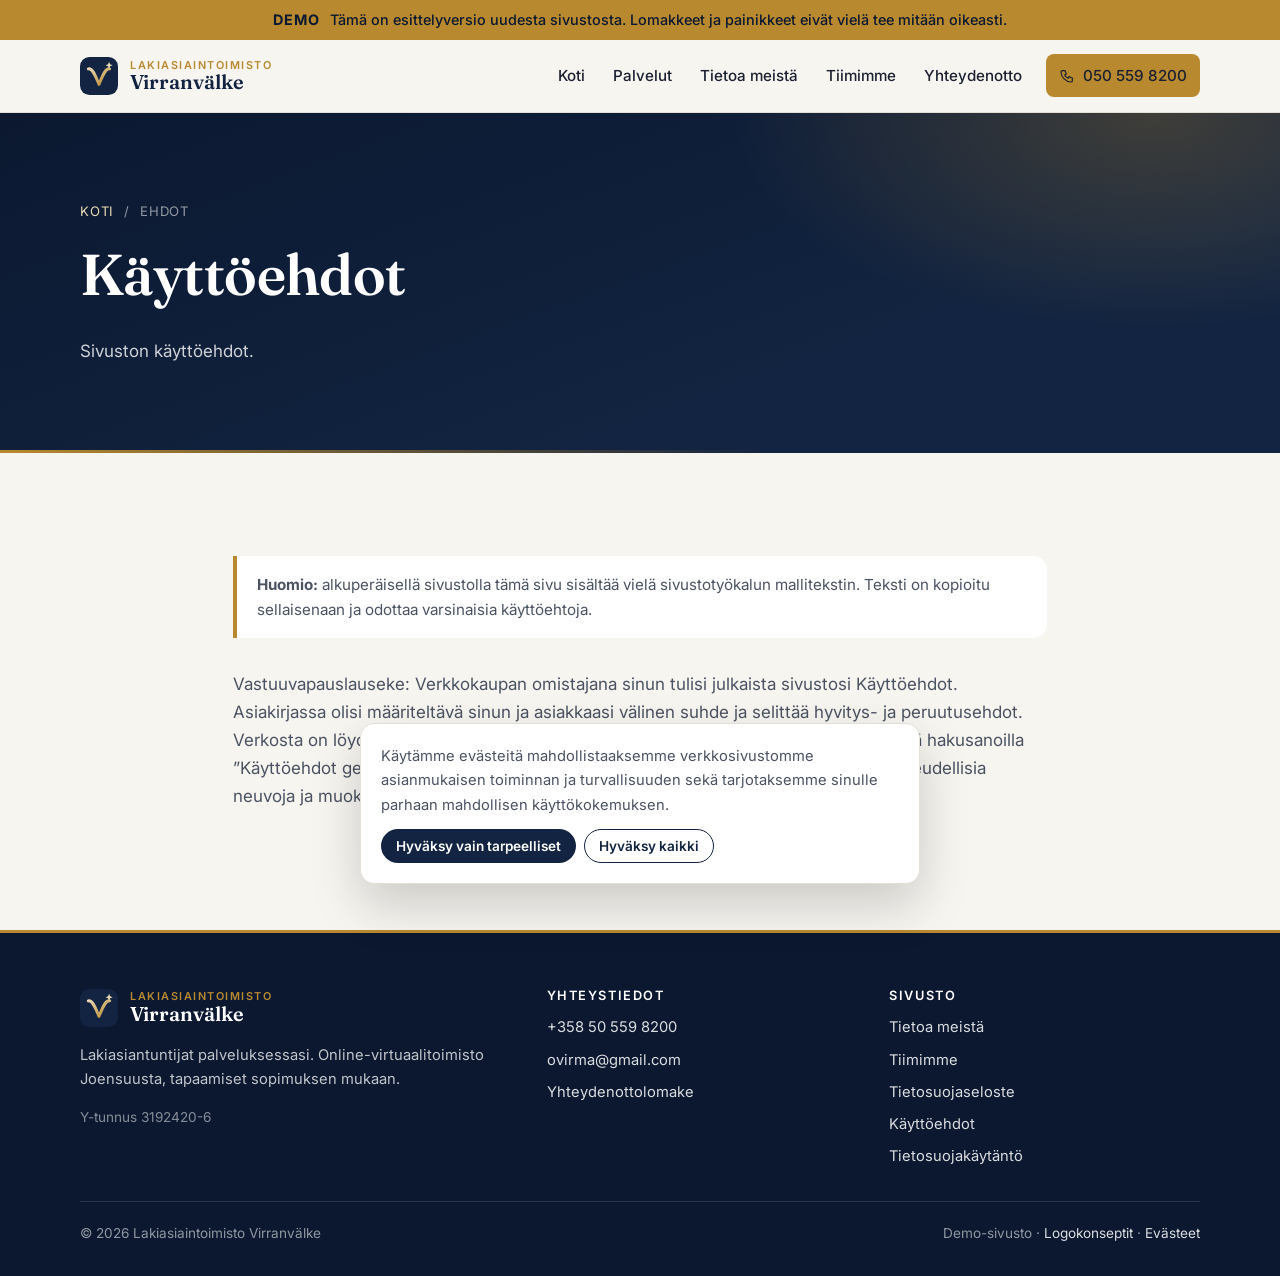
==== kayttoehdot.html @ 1ee0756c "Asettelukorjaukset ja saavutettavuus - SVG-ikoneille kiinteä width/height, jotta ne eivät piirry jät" ====
<!DOCTYPE html>
<html lang="fi">
<head>
<meta charset="utf-8">
<meta name="viewport" content="width=device-width, initial-scale=1">
<title>Käyttöehdot – Lakiasiaintoimisto Virranvälke (demo)</title>
<meta name="description" content="Lakiasiaintoimisto Virranvälkkeen käyttöehdot.">
<meta name="robots" content="noindex">
<meta property="og:title" content="Käyttöehdot – Lakiasiaintoimisto Virranvälke">
<meta property="og:description" content="Lakiasiaintoimisto Virranvälkkeen käyttöehdot.">
<meta property="og:type" content="website">
<meta property="og:locale" content="fi_FI">
<meta name="theme-color" content="#122441">
<link rel="preconnect" href="https://fonts.googleapis.com">
<link rel="preconnect" href="https://fonts.gstatic.com" crossorigin>
<link href="https://fonts.googleapis.com/css2?family=Fraunces:opsz,wght@9..144,500;9..144,600&family=Inter:wght@400;500;600;700&display=swap" rel="stylesheet">
<link rel="stylesheet" href="assets/style.css?v=6">
<link rel="icon" href="data:image/svg+xml,%3Csvg xmlns='http://www.w3.org/2000/svg' viewBox='0 0 64 64'%3E%3Crect width='64' height='64' rx='16' fill='%23122441'/%3E%3Cpath d='M14 20 C 21 18, 26 32, 32 46 C 38 32, 43 18, 50 20' fill='none' stroke='%23d6b86a' stroke-width='6' stroke-linecap='round' stroke-linejoin='round'/%3E%3Cpath d='M49 8 l1.7 4.3 4.3 1.7 -4.3 1.7 -1.7 4.3 -1.7 -4.3 -4.3 -1.7 4.3 -1.7z' fill='%23e9d9b5'/%3E%3C/svg%3E">
</head>
<body>
<a class="skip-link" href="#main">Siirry sisältöön</a>
<div class="demo-banner"><strong>Demo</strong> Tämä on esittelyversio uudesta sivustosta. Lomakkeet ja painikkeet eivät vielä tee mitään oikeasti.</div>
<header class="site-header">
  <div class="container">
    <a class="brand" href="index.html"><svg class="brand-mark" width="38" height="38" viewBox="0 0 64 64" aria-hidden="true"><defs><linearGradient id="vv-h" x1="0" y1="0" x2="1" y2="1"><stop offset="0" stop-color="#e9d9b5"/><stop offset="1" stop-color="#b8892f"/></linearGradient></defs><rect width="64" height="64" rx="16" fill="#122441"/><path d="M14 20 C 21 18, 26 32, 32 46 C 38 32, 43 18, 50 20" fill="none" stroke="url(#vv-h)" stroke-width="5" stroke-linecap="round" stroke-linejoin="round"/><path d="M49 8 l1.7 4.3 4.3 1.7 -4.3 1.7 -1.7 4.3 -1.7 -4.3 -4.3 -1.7 4.3 -1.7z" fill="#e9d9b5"/></svg><span class="brand-text"><small>Lakiasiaintoimisto</small><span>Virranvälke</span></span></a>
    <button class="nav-toggle" aria-label="Valikko" aria-expanded="false" aria-controls="nav">
      <svg width="22" height="22" viewBox="0 0 24 24" fill="none" stroke="currentColor" stroke-width="2" stroke-linecap="round"><path d="M4 7h16M4 12h16M4 17h16"/></svg>
    </button>
    <nav class="nav" id="nav"><a href="index.html">Koti</a><a href="index.html#palvelut">Palvelut</a><a href="tietoa-meista.html">Tietoa meistä</a><a href="tiimimme.html">Tiimimme</a><a href="yhteydenotto.html">Yhteydenotto</a><a class="btn btn-gold btn-sm" href="tel:+358505598200"><svg width="24" height="24" viewBox="0 0 24 24" fill="none" stroke="currentColor" stroke-width="1.8" stroke-linecap="round" stroke-linejoin="round"><path d="M5 4h4l2 5-2.5 1.5a11 11 0 0 0 5 5L15 13l5 2v4a2 2 0 0 1-2 2A16 16 0 0 1 3 6a2 2 0 0 1 2-2"/></svg> 050 559 8200</a></nav>
  </div>
</header>
<main id="main">
<section class="page-hero">
  <div class="container">
    <nav class="crumbs" aria-label="Murupolku"><a href="index.html">Koti</a><span>/</span><span>Ehdot</span></nav>
    <h1>Käyttöehdot</h1>
    <p>Sivuston käyttöehdot.</p>
  </div>
</section>

<section class="section">
  <div class="container legal">
    <div class="disclaimer"><p><strong>Huomio:</strong> alkuperäisellä sivustolla tämä sivu sisältää vielä sivustotyökalun mallitekstin. Teksti on kopioitu sellaisenaan ja odottaa varsinaisia käyttöehtoja.</p></div>
    <p>Vastuuvapauslauseke: Verkkokaupan omistajana sinun tulisi julkaista sivustosi Käyttöehdot. Asiakirjassa olisi määriteltävä sinun ja asiakkaasi välinen suhde ja selittää hyvitys- ja peruutusehdot. Verkosta on löydettävissä valmiita esimerkkejä ja malleja Käyttöehtoja varten, voit etsiä hakusanoilla ”Käyttöehdot generaattori”. Joka tapauksessa, suosittelemme vahvasti pyytämään oikeudellisia neuvoja ja muokkaamaan mallia yrityksesi tarpeisiin.</p>
  </div>
</section>
</main>
<footer class="site-footer">
  <div class="container">
    <div class="footer-grid">
      <div>
        <a class="brand brand-footer" href="index.html"><svg class="brand-mark" width="38" height="38" viewBox="0 0 64 64" aria-hidden="true"><defs><linearGradient id="vv-f" x1="0" y1="0" x2="1" y2="1"><stop offset="0" stop-color="#e9d9b5"/><stop offset="1" stop-color="#b8892f"/></linearGradient></defs><rect width="64" height="64" rx="16" fill="#122441"/><path d="M14 20 C 21 18, 26 32, 32 46 C 38 32, 43 18, 50 20" fill="none" stroke="url(#vv-f)" stroke-width="5" stroke-linecap="round" stroke-linejoin="round"/><path d="M49 8 l1.7 4.3 4.3 1.7 -4.3 1.7 -1.7 4.3 -1.7 -4.3 -4.3 -1.7 4.3 -1.7z" fill="#e9d9b5"/></svg><span class="brand-text"><small>Lakiasiaintoimisto</small><span>Virranvälke</span></span></a>
        <p>Lakiasiantuntijat palveluksessasi. Online-virtuaalitoimisto Joensuusta, tapaamiset sopimuksen mukaan.</p>
        <p class="footer-meta">Y-tunnus 3192420-6</p>
      </div>
      <div>
        <h4>Yhteystiedot</h4>
        <ul>
          <li><a href="tel:+358505598200">+358 50 559 8200</a></li>
          <li><a href="mailto:ovirma@gmail.com">ovirma@gmail.com</a></li>
          <li><a href="yhteydenotto.html">Yhteydenottolomake</a></li>
        </ul>
      </div>
      <div>
        <h4>Sivusto</h4>
        <ul>
          <li><a href="tietoa-meista.html">Tietoa meistä</a></li>
          <li><a href="tiimimme.html">Tiimimme</a></li>
          <li><a href="tietosuojaseloste.html">Tietosuojaseloste</a></li>
          <li><a href="kayttoehdot.html">Käyttöehdot</a></li>
          <li><a href="tietosuojakaytanto.html">Tietosuojakäytäntö</a></li>
        </ul>
      </div>
    </div>
    <div class="footer-bottom">
      <span>© 2026 Lakiasiaintoimisto Virranvälke</span>
      <span>Demo-sivusto · <a href="logo.html">Logokonseptit</a> · <a href="#" data-cookie-open>Evästeet</a></span>
    </div>
  </div>
</footer>

<div class="cookie" id="cookie" role="dialog" aria-label="Evästeet">
  <p>Käytämme evästeitä mahdollistaaksemme verkkosivustomme asianmukaisen toiminnan ja turvallisuuden sekä tarjotaksemme sinulle parhaan mahdollisen käyttökokemuksen.</p>
  <div class="cookie-actions">
    <button class="btn btn-primary btn-sm" data-cookie="necessary">Hyväksy vain tarpeelliset</button>
    <button class="btn btn-outline btn-sm" data-cookie="all">Hyväksy kaikki</button>
  </div>
</div>
<div class="toast" id="toast" role="status" aria-live="polite"></div>
<script src="assets/main.js?v=4"></script>
</body>
</html>
---- assets/style.css ----
/* Lakiasiaintoimisto Virranvälke – demo-sivusto */
:root {
  --navy: #122441;
  --navy-deep: #0b1830;
  --navy-soft: #1d3557;
  --gold: #b8892f;
  --gold-soft: #e9d9b5;
  --paper: #f7f5f0;
  --white: #ffffff;
  --ink: #1b2130;
  --ink-soft: #4b5362;
  --ink-mute: #7a8190;
  --line: #e3dfd6;
  --ok: #2f7d4f;
  --radius: 14px;
  --shadow: 0 10px 30px rgba(18, 36, 65, 0.08);
  --font-serif: "Fraunces", Georgia, "Times New Roman", serif;
  --font-sans: "Inter", system-ui, -apple-system, "Segoe UI", Roboto, sans-serif;
  --max: 1120px;
}

* { box-sizing: border-box; }
html { scroll-behavior: smooth; -webkit-text-size-adjust: 100%; }
body {
  margin: 0;
  font-family: var(--font-sans);
  font-size: 17px;
  line-height: 1.65;
  color: var(--ink);
  background: var(--paper);
}
img { max-width: 100%; display: block; }
a { color: var(--navy-soft); text-decoration-thickness: 1px; text-underline-offset: 3px; }
a:hover { color: var(--gold); }
h1, h2, h3, h4 { font-family: var(--font-serif); font-weight: 600; line-height: 1.15; margin: 0 0 .5em; color: var(--navy); letter-spacing: -0.01em; }
h1 { font-size: clamp(2.3rem, 5vw, 3.6rem); }
h2 { font-size: clamp(1.8rem, 3.4vw, 2.5rem); }
h3 { font-size: 1.35rem; }
p { margin: 0 0 1em; }
.container { width: min(var(--max), 100% - 32px); margin-inline: auto; }
.eyebrow { font-size: .8rem; font-weight: 600; letter-spacing: .14em; text-transform: uppercase; color: var(--gold); margin-bottom: .75rem; }
.lead { font-size: 1.15rem; color: var(--ink-soft); max-width: 60ch; }
.muted { color: var(--ink-mute); }
.section { padding: clamp(56px, 8vw, 104px) 0; }
.section-head { max-width: 62ch; margin-bottom: 2.5rem; }
.section-head p { color: var(--ink-soft); }

/* Saavutettavuus */
.skip-link { position: absolute; left: 16px; top: -60px; z-index: 100; background: var(--navy); color: var(--white); padding: 10px 16px; border-radius: 8px; font-weight: 600; text-decoration: none; transition: top .15s; }
.skip-link:focus { top: 12px; }
:focus-visible { outline: 3px solid var(--gold); outline-offset: 3px; }
.btn:focus-visible { outline-offset: 2px; }
svg { flex: none; }

/* Demo banner */
.demo-banner {
  background: var(--gold);
  color: var(--navy-deep);
  font-size: .9rem;
  font-weight: 500;
  text-align: center;
  padding: 8px 16px;
}
.demo-banner strong { font-weight: 700; letter-spacing: .06em; text-transform: uppercase; margin-right: 6px; }

/* Header */
.site-header {
  position: sticky; top: 0; z-index: 50;
  background: rgba(247, 245, 240, 0.9);
  backdrop-filter: blur(10px);
  border-bottom: 1px solid var(--line);
  transition: box-shadow .2s;
}
.site-header.scrolled { box-shadow: 0 6px 24px rgba(18, 36, 65, 0.08); }
.nav .btn svg { width: 16px; height: 16px; }
.site-header .container { position: relative; display: flex; align-items: center; justify-content: space-between; height: 72px; gap: 24px; }
.brand { display: flex; align-items: center; gap: 12px; text-decoration: none; color: var(--navy); }
.brand-mark { width: 38px; height: 38px; flex: none; }
.brand-text { display: flex; flex-direction: column; line-height: 1.05; }
.brand-text small { font-size: .68rem; letter-spacing: .14em; text-transform: uppercase; color: var(--gold); font-weight: 600; }
.brand-text span { font-family: var(--font-serif); font-size: 1.25rem; font-weight: 600; }
.nav { display: flex; align-items: center; gap: 4px; }
.nav a { padding: 8px 12px; border-radius: 8px; font-size: .95rem; font-weight: 500; color: var(--ink); text-decoration: none; white-space: nowrap; }
.nav a:hover { background: rgba(18, 36, 65, 0.06); color: var(--navy); }
.nav a[aria-current="page"] { color: var(--navy); background: rgba(18, 36, 65, 0.08); }
.nav .btn { margin-left: 8px; }
.nav-toggle { display: none; background: none; border: 1px solid var(--line); border-radius: 8px; padding: 8px; cursor: pointer; color: var(--navy); }

/* Buttons */
.btn {
  display: inline-flex; align-items: center; justify-content: center; gap: 8px;
  padding: 12px 20px; border-radius: 999px; font-weight: 600; font-size: .95rem;
  text-decoration: none; cursor: pointer; border: 1px solid transparent; transition: transform .15s, background .15s, color .15s;
  font-family: inherit; white-space: nowrap;
}
.btn:hover { transform: translateY(-1px); }
.btn-primary { background: var(--navy); color: var(--white); }
.btn-primary:hover { background: var(--navy-soft); color: var(--white); }
.btn-gold { background: var(--gold); color: var(--navy-deep); }
.btn-gold:hover { background: #c99a3a; color: var(--navy-deep); }
.btn-outline { background: transparent; border-color: var(--navy); color: var(--navy); }
.btn-outline:hover { background: var(--navy); color: var(--white); }
.btn-light { background: var(--white); color: var(--navy); }
.btn-light:hover { background: var(--gold-soft); color: var(--navy); }
.btn-outline-light { background: transparent; border-color: rgba(255,255,255,.5); color: var(--white); }
.btn-outline-light:hover { background: rgba(255,255,255,.12); color: var(--white); }
.btn-sm { padding: 8px 14px; font-size: .85rem; }

/* Hero */
.hero {
  position: relative; overflow: hidden; color: var(--white);
  background:
    radial-gradient(900px 500px at 85% -10%, rgba(184, 137, 47, 0.35), transparent 60%),
    radial-gradient(700px 400px at -10% 110%, rgba(29, 53, 87, 0.9), transparent 60%),
    linear-gradient(160deg, var(--navy-deep), var(--navy) 60%, var(--navy-soft));
}
.hero::after {
  content: ""; position: absolute; inset: 0; pointer-events: none;
  background-image: linear-gradient(rgba(255,255,255,.04) 1px, transparent 1px), linear-gradient(90deg, rgba(255,255,255,.04) 1px, transparent 1px);
  background-size: 48px 48px;
  mask-image: linear-gradient(to bottom, rgba(0,0,0,.6), transparent);
}
.hero::before {
  content: ""; position: absolute; right: -4%; top: -10%; width: 520px; height: 520px; pointer-events: none; opacity: .08;
  background: url("data:image/svg+xml,%3Csvg xmlns='http://www.w3.org/2000/svg' viewBox='0 0 64 64'%3E%3Cpath d='M14 20 C 21 18, 26 32, 32 46 C 38 32, 43 18, 50 20' fill='none' stroke='%23e9d9b5' stroke-width='3.5' stroke-linecap='round' stroke-linejoin='round'/%3E%3Cpath d='M49 8 l1.7 4.3 4.3 1.7 -4.3 1.7 -1.7 4.3 -1.7 -4.3 -4.3 -1.7 4.3 -1.7z' fill='%23e9d9b5'/%3E%3C/svg%3E") no-repeat center / contain;
}
.hero::before { transform: translate(calc(var(--mx, 0) * -14px), calc(var(--my, 0) * -14px)); transition: transform .4s ease-out; }
.hero-bg { position: absolute; inset: 0; overflow: hidden; pointer-events: none; }
.hero-bg .waves { position: absolute; left: 0; bottom: -2px; width: 100%; height: 38%; opacity: .38; mask-image: linear-gradient(to top, rgba(0,0,0,1) 30%, transparent); }
.wave { fill: none; stroke: #e9d9b5; stroke-width: 1.4; vector-effect: non-scaling-stroke; animation: waveShift 16s linear infinite; }
.wave:nth-child(2) { stroke-width: 1.1; opacity: .7; animation-duration: 22s; animation-direction: reverse; }
.wave:nth-child(3) { stroke-width: .9; opacity: .5; animation-duration: 28s; }
@keyframes waveShift { from { transform: translateX(0); } to { transform: translateX(-200px); } }
.spark {
  position: absolute; left: var(--x); top: var(--y); width: 12px; height: 12px; opacity: 0;
  background: var(--gold-soft);
  clip-path: polygon(50% 0, 60% 40%, 100% 50%, 60% 60%, 50% 100%, 40% 60%, 0 50%, 40% 40%);
  animation: twinkle var(--d) ease-in-out var(--dl) infinite;
  filter: drop-shadow(0 0 6px rgba(233, 217, 181, .9));
}
@keyframes twinkle {
  0%, 100% { opacity: 0; transform: scale(calc(var(--s) * .3)) rotate(0deg); }
  50% { opacity: .95; transform: scale(var(--s)) rotate(45deg); }
}
.hero .container { position: relative; z-index: 1; padding: clamp(64px, 9vw, 120px) 0 clamp(56px, 8vw, 96px); }
.hero-copy > * { animation: riseIn .9s cubic-bezier(.2, .7, .2, 1) both; }
.hero-copy > :nth-child(1) { animation-delay: .05s; }
.hero-copy > :nth-child(2) { animation-delay: .15s; }
.hero-copy > :nth-child(3) { animation-delay: .3s; }
.hero-copy > :nth-child(4) { animation-delay: .45s; }
.hero-copy > :nth-child(5) { animation-delay: .6s; }
.hero-card { animation: riseIn 1s .5s cubic-bezier(.2, .7, .2, 1) both; }
.hero-card.settled { animation: none; transform: translate(calc(var(--mx, 0) * 10px), calc(var(--my, 0) * 10px)); transition: transform .4s ease-out; }
@keyframes riseIn { from { opacity: 0; transform: translateY(26px); } to { opacity: 1; transform: none; } }
.hero h1 em {
  background: linear-gradient(100deg, #e9d9b5 0%, #fff6dc 25%, #b8892f 50%, #e9d9b5 75%, #fff6dc 100%);
  background-size: 300% 100%; -webkit-background-clip: text; background-clip: text; color: transparent;
  animation: shimmer 7s linear infinite;
}
@keyframes shimmer { from { background-position: 0% 50%; } to { background-position: 300% 50%; } }
.hero-grid { display: grid; grid-template-columns: 1.25fr .85fr; gap: 56px; align-items: center; }
.hero .eyebrow { color: var(--gold-soft); }
.hero h1 { color: var(--white); max-width: 14ch; font-size: clamp(2.5rem, 5.2vw, 4rem); }
.hero h1 em { font-style: italic; font-weight: 500; padding-right: .06em; }
.hero .lead { color: rgba(255,255,255,.82); margin-bottom: 2rem; }
.hero-actions { display: flex; flex-wrap: wrap; gap: 12px; }
.hero-facts { display: grid; grid-template-columns: repeat(3, 1fr); gap: 16px; margin-top: 48px; padding-top: 28px; border-top: 1px solid rgba(255,255,255,.15); }
.fact strong { display: block; font-family: var(--font-serif); font-size: 1.7rem; color: var(--gold-soft); line-height: 1.1; margin-bottom: 4px; }
.fact span { font-size: .88rem; color: rgba(255,255,255,.72); }
.hero-card {
  background: rgba(255,255,255,.06); border: 1px solid rgba(255,255,255,.16); border-radius: 20px; padding: 32px;
  backdrop-filter: blur(8px); box-shadow: 0 30px 60px rgba(0,0,0,.25); display: flex; flex-direction: column; gap: 20px;
}
.hero-card-head .eyebrow { margin-bottom: .4rem; }
.hero-card h3 { color: var(--white); margin: 0; font-size: 1.5rem; }
.hero-card-list { list-style: none; margin: 0; padding: 0; display: flex; flex-direction: column; gap: 16px; }
.hero-card-list li { display: flex; gap: 14px; align-items: flex-start; }
.hero-card-list svg { flex: none; width: 22px; height: 22px; color: var(--gold-soft); margin-top: 2px; }
.hero-card-list strong { display: block; color: var(--white); font-weight: 600; }
.hero-card-list strong a { color: var(--white); text-decoration: none; }
.hero-card-list strong a:hover { color: var(--gold-soft); }
.hero-card-list span { font-size: .85rem; color: rgba(255,255,255,.65); }
.hero-card .btn { align-self: stretch; background: var(--gold); color: var(--navy-deep); }
.hero-card .btn:hover { background: #c99a3a; }

/* Trust strip */
.trust { background: var(--white); border-bottom: 1px solid var(--line); }
.trust-grid { display: grid; grid-template-columns: repeat(4, 1fr); gap: 24px; padding: 28px 0; }
.trust-item { display: flex; gap: 14px; align-items: flex-start; }
.trust-icon { flex: none; width: 40px; height: 40px; border-radius: 10px; background: var(--gold-soft); color: var(--navy); display: grid; place-items: center; }
.trust-icon svg { width: 20px; height: 20px; }
.trust-item strong { display: block; color: var(--navy); font-size: .95rem; line-height: 1.3; margin-bottom: 2px; }
.trust-item span { font-size: .82rem; color: var(--ink-mute); line-height: 1.4; display: block; }

/* Page hero (subpages) */
.page-hero {
  position: relative; overflow: hidden; color: var(--white);
  background:
    radial-gradient(700px 360px at 90% 0%, rgba(184, 137, 47, 0.28), transparent 60%),
    linear-gradient(160deg, var(--navy-deep), var(--navy) 70%);
}
.page-hero::after {
  content: ""; position: absolute; left: 0; right: 0; bottom: 0; height: 3px;
  background: linear-gradient(90deg, var(--gold), transparent 60%);
}
.page-hero .container { padding: clamp(48px, 7vw, 88px) 0; }
.page-hero h1 { color: var(--white); }
.page-hero p { color: rgba(255,255,255,.8); max-width: 60ch; margin: 0; }
.crumbs { display: flex; gap: 10px; font-size: .82rem; letter-spacing: .06em; text-transform: uppercase; color: rgba(255,255,255,.55); margin-bottom: 1.25rem; }
.crumbs a { color: var(--gold-soft); text-decoration: none; }
.crumbs a:hover { color: var(--white); }

/* Cards */
.grid { display: grid; gap: 24px; }
.grid-2 { grid-template-columns: repeat(2, 1fr); }
.grid-3 { grid-template-columns: repeat(3, 1fr); }
.card {
  position: relative; overflow: hidden;
  background: var(--white); border: 1px solid var(--line); border-radius: var(--radius);
  padding: 28px; box-shadow: var(--shadow); display: flex; flex-direction: column; gap: 12px;
  transition: transform .25s ease, box-shadow .25s ease, border-color .25s ease;
}
.card::before { content: ""; position: absolute; left: 0; right: 0; top: 0; height: 3px; background: var(--gold); transform: scaleX(0); transform-origin: left; transition: transform .3s ease; }
.card:hover { transform: translateY(-4px); box-shadow: 0 22px 44px rgba(18, 36, 65, 0.14); border-color: #d9d2c2; }
.card:hover::before { transform: scaleX(1); }
.card::after {
  content: ""; position: absolute; top: -20%; left: -80%; width: 45%; height: 140%; pointer-events: none;
  background: linear-gradient(110deg, transparent 0%, rgba(184, 137, 47, .14) 50%, transparent 100%);
  transform: skewX(-18deg); transition: left .7s ease;
}
.card:hover::after { left: 140%; }
.brand-mark path:last-child { transform-origin: 51px 16px; transition: transform .3s; }
.brand:hover .brand-mark path:last-child { transform: scale(1.5) rotate(45deg); }
.card-top { display: flex; align-items: center; justify-content: space-between; }
.card-num { font-family: var(--font-serif); font-size: 1.1rem; color: var(--line); font-weight: 600; letter-spacing: .04em; }
.card:hover .card-num { color: var(--gold); }
.card .icon { width: 48px; height: 48px; border-radius: 12px; background: var(--gold-soft); color: var(--navy); display: grid; place-items: center; }
.card .icon svg { width: 24px; height: 24px; }
.card h3 { margin: 4px 0 0; }
.card .tagline { color: var(--gold); font-weight: 600; font-size: .95rem; margin: 0; }
.card p { margin: 0; color: var(--ink-soft); }
.card ul { margin: 0; padding-left: 1.1em; color: var(--ink-soft); }
.card li { margin-bottom: 4px; }
.tags { display: flex; flex-wrap: wrap; gap: 6px; margin-top: auto; padding-top: 8px; }
.tag { font-size: .78rem; font-weight: 500; padding: 4px 10px; border-radius: 999px; background: var(--paper); border: 1px solid var(--line); color: var(--ink-soft); }

/* Courses */
.courses { background: var(--white); border-top: 1px solid var(--line); border-bottom: 1px solid var(--line); }
.course { background: var(--paper); border-color: var(--line); box-shadow: none; }
.course .price { display: flex; flex-direction: column; gap: 2px; margin-top: auto; padding-top: 8px; }
.course .price strong { font-family: var(--font-serif); font-size: 2rem; color: var(--navy); white-space: nowrap; line-height: 1.1; }
.course .price span { font-size: .85rem; color: var(--ink-mute); }
.course .badge { align-self: flex-start; font-size: .72rem; font-weight: 700; letter-spacing: .08em; text-transform: uppercase; background: var(--gold); color: var(--navy-deep); padding: 4px 10px; border-radius: 999px; }
.course .btn { align-self: flex-start; }
.note { font-size: .9rem; color: var(--ink-mute); margin-top: 1.5rem; }

/* CTA strip */
.cta { background: var(--navy); color: var(--white); }
.cta .container { display: flex; flex-wrap: wrap; align-items: center; justify-content: space-between; gap: 24px; padding: 56px 0; }
.cta h2 { color: var(--white); margin: 0 0 .25em; }
.cta p { color: rgba(255,255,255,.78); margin: 0; }

/* Prose / two column */
.split { display: grid; grid-template-columns: 1.1fr .9fr; gap: 48px; align-items: start; }
.prose { max-width: 68ch; }
.prose p { color: var(--ink-soft); }
.prose p strong { color: var(--ink); }
.aside { background: var(--white); border: 1px solid var(--line); border-radius: var(--radius); padding: 28px; box-shadow: var(--shadow); }
.aside h3 { margin-top: 0; }
.aside dl { margin: 0; display: grid; grid-template-columns: auto 1fr; gap: 8px 16px; font-size: .95rem; }
.aside dt { color: var(--ink-mute); }
.aside dd { margin: 0; }
.aside-dark { background: var(--navy); border-color: var(--navy); color: var(--white); box-shadow: 0 24px 50px rgba(18, 36, 65, 0.25); }
.aside-dark h3 { color: var(--white); }
.aside-dark .eyebrow { color: var(--gold-soft); }
.aside-dark .muted { color: rgba(255,255,255,.75); }
.aside-dark .muted strong { color: var(--white); }
.process { background: var(--white); border-top: 1px solid var(--line); }

/* Steps */
.steps { list-style: none; padding: 0; margin: 0 0 1.75rem; display: flex; flex-direction: column; gap: 20px; }
.steps li { display: flex; gap: 16px; align-items: flex-start; }
.steps strong { display: block; color: var(--navy); font-size: 1.05rem; margin-bottom: 2px; }
.steps p { margin: 0; color: var(--ink-soft); }
.step-num { flex: none; width: 36px; height: 36px; border-radius: 50%; background: var(--navy); color: var(--gold-soft); font-family: var(--font-serif); font-weight: 600; display: grid; place-items: center; }

/* Pricing */
.pricing { display: grid; grid-template-columns: repeat(3, 1fr); gap: 20px; }
.price-card { background: var(--white); border: 1px solid var(--line); border-top: 3px solid var(--gold); border-radius: var(--radius); padding: 24px; box-shadow: var(--shadow); }
.price-card h3 { font-size: 1.15rem; margin-bottom: 4px; }
.price-card .big { font-family: var(--font-serif); font-size: 2.2rem; color: var(--navy); line-height: 1.1; }
.price-card .big small { font-size: 1rem; font-family: var(--font-sans); color: var(--ink-mute); font-weight: 500; }
.price-card .vat { font-size: .9rem; color: var(--ink-soft); margin-top: 6px; }
.price-card p { margin: 10px 0 0; font-size: .95rem; color: var(--ink-soft); }
.pricing-extra { margin-top: 20px; display: grid; grid-template-columns: 1fr 1fr; gap: 20px; }
.callout { background: var(--gold-soft); border-radius: var(--radius); padding: 20px 24px; color: var(--navy-deep); }
.callout strong { display: block; margin-bottom: 4px; }
.callout p { margin: 0; }

/* Team */
.team { grid-template-columns: repeat(3, 1fr); }
.avatar { width: 76px; height: 76px; border-radius: 50%; display: grid; place-items: center; font-family: var(--font-serif); font-size: 1.6rem; font-weight: 600; background: var(--navy); color: var(--gold-soft); }
.avatar.open { background: var(--gold-soft); color: var(--navy); border: 2px dashed var(--gold); }
.person .role { color: var(--gold); font-weight: 600; font-size: .9rem; margin: 0; }
.person .open-badge { align-self: flex-start; font-size: .75rem; font-weight: 700; letter-spacing: .08em; text-transform: uppercase; color: var(--ok); background: #e7f3ec; padding: 4px 10px; border-radius: 999px; }
.featured { display: grid; grid-template-columns: 320px 1fr; gap: 40px; padding: 40px; }
.featured-side { display: flex; flex-direction: column; gap: 10px; }
.featured-side h3 { font-size: 1.6rem; margin: 8px 0 0; }
.featured-side .tags { margin-top: 8px; }
.featured-body p { color: var(--ink-soft); margin-bottom: 1em; }
.featured-body .hero-actions { margin-top: 8px; }
.avatar-lg { width: 112px; height: 112px; font-size: 2.3rem; box-shadow: 0 0 0 6px var(--gold-soft); }

/* Contact */
.contact-grid { display: grid; grid-template-columns: 1fr 1.15fr; gap: 40px; align-items: start; }
.info-list { display: flex; flex-direction: column; gap: 20px; }
.info { display: flex; gap: 14px; }
.info .icon { flex: none; width: 40px; height: 40px; border-radius: 10px; background: var(--gold-soft); color: var(--navy); display: grid; place-items: center; }
.info .icon svg { width: 20px; height: 20px; }
.info strong { display: block; color: var(--navy); margin-bottom: 2px; }
.info p { margin: 0; color: var(--ink-soft); font-size: .95rem; }
.form { background: var(--white); border: 1px solid var(--line); border-radius: var(--radius); padding: 32px; box-shadow: var(--shadow); }
.form h3 { margin-top: 0; }
.form .hint { color: var(--ink-mute); font-size: .9rem; margin-bottom: 20px; }
.field { display: flex; flex-direction: column; gap: 6px; margin-bottom: 16px; }
.field label { font-size: .9rem; font-weight: 600; color: var(--navy); }
.field input, .field select, .field textarea {
  font: inherit; font-size: 1rem; padding: 12px 14px; border: 1px solid var(--line); border-radius: 10px; background: var(--paper); color: var(--ink);
}
.field input:focus, .field select:focus, .field textarea:focus { outline: 2px solid var(--gold); outline-offset: 1px; border-color: var(--gold); }
.field textarea { min-height: 130px; resize: vertical; }
.fields-2 { display: grid; grid-template-columns: 1fr 1fr; gap: 0 16px; }
.form-demo { margin-top: 12px; font-size: .85rem; color: var(--ink-mute); }

/* Legal */
.legal { max-width: 74ch; }
.legal h2 { font-size: 1.35rem; margin-top: 2.2rem; }
.legal p, .legal li { color: var(--ink-soft); }
.legal address { font-style: normal; color: var(--ink-soft); line-height: 1.8; }
.disclaimer { border-left: 4px solid var(--gold); background: var(--white); padding: 16px 20px; border-radius: 0 var(--radius) var(--radius) 0; margin-bottom: 2rem; }
.disclaimer p { margin: 0; font-size: .95rem; }

/* Footer */
.site-footer { background: var(--navy-deep); color: rgba(255,255,255,.75); font-size: .92rem; border-top: 3px solid var(--gold); }
.site-footer .container { padding: 56px 0 32px; }
.brand-footer { margin-bottom: 16px; color: var(--white); }
.brand-footer .brand-text span { color: var(--white); }
.footer-meta { color: rgba(255,255,255,.5); font-size: .85rem; }
.footer-grid { display: grid; grid-template-columns: 1.4fr 1fr 1fr; gap: 32px; }
.site-footer h4 { color: var(--white); font-family: var(--font-sans); font-size: .8rem; letter-spacing: .12em; text-transform: uppercase; margin-bottom: 12px; }
.site-footer a { color: rgba(255,255,255,.85); text-decoration: none; }
.site-footer a:hover { color: var(--gold-soft); }
.site-footer ul { list-style: none; padding: 0; margin: 0; display: flex; flex-direction: column; gap: 8px; }
.footer-bottom { margin-top: 32px; padding-top: 20px; border-top: 1px solid rgba(255,255,255,.12); display: flex; flex-wrap: wrap; justify-content: space-between; gap: 12px; font-size: .85rem; color: rgba(255,255,255,.55); }

/* Cookie banner + toast */
.cookie {
  position: fixed; left: 16px; right: 16px; bottom: 16px; z-index: 60;
  max-width: 560px; margin-inline: auto;
  background: var(--white); border: 1px solid var(--line); border-radius: var(--radius); box-shadow: 0 20px 50px rgba(0,0,0,.18);
  padding: 20px; display: none; gap: 12px; flex-direction: column;
}
.cookie.show { display: flex; }
.cookie p { margin: 0; font-size: .92rem; color: var(--ink-soft); }
.cookie-actions { display: flex; flex-wrap: wrap; gap: 8px; }
.toast {
  position: fixed; left: 50%; bottom: 24px; transform: translateX(-50%) translateY(20px);
  background: var(--navy); color: var(--white); padding: 12px 18px; border-radius: 10px; font-size: .95rem;
  box-shadow: 0 10px 30px rgba(0,0,0,.25); opacity: 0; pointer-events: none; transition: opacity .2s, transform .2s; z-index: 70; max-width: calc(100% - 32px);
}
.toast.show { opacity: 1; transform: translateX(-50%) translateY(0); }

/* Reveal on scroll */
.reveal { opacity: 0; transform: translateY(18px); transition: opacity .6s ease, transform .6s ease; }
.reveal.in { opacity: 1; transform: none; }
.no-js .reveal { opacity: 1; transform: none; }
@media (prefers-reduced-motion: reduce) {
  .reveal { opacity: 1; transform: none; transition: none; }
  .card, .btn { transition: none; }
  .wave, .spark, .hero-copy > *, .hero-card, .hero h1 em { animation: none; }
  .spark { opacity: .6; }
  .hero h1 em { color: var(--gold-soft); background: none; -webkit-background-clip: initial; background-clip: initial; }
  .hero::before, .hero-card.settled { transform: none; transition: none; }
  .card::after { display: none; }
  html { scroll-behavior: auto; }
}

/* Responsive */
@media (max-width: 1000px) {
  .hero-grid { grid-template-columns: 1fr; gap: 40px; }
  .hero-card { max-width: 520px; }
  .trust-grid { grid-template-columns: 1fr 1fr; }
}
@media (max-width: 900px) {
  .grid-2, .grid-3, .team, .pricing { grid-template-columns: 1fr 1fr; }
  /* Kolmen kortin ryhmässä viimeinen kortti levenee koko riville, ettei se jää orvoksi */
  .grid-3 > :last-child:nth-child(odd), .pricing > :last-child:nth-child(odd) { grid-column: 1 / -1; }
  .split, .contact-grid, .footer-grid, .featured { grid-template-columns: 1fr; }
  .featured { padding: 28px; }
}
@media (max-width: 860px) {
  .nav-toggle { display: inline-flex; }
  .nav {
    display: none; position: absolute; top: 72px; left: 0; right: 0;
    flex-direction: column; align-items: stretch; background: var(--paper); border-bottom: 1px solid var(--line); padding: 12px 16px 16px;
    box-shadow: 0 16px 30px rgba(18, 36, 65, 0.12);
  }
  .nav.open { display: flex; }
  .nav a { padding: 12px; }
  .nav .btn { margin: 8px 0 0; }
}
@media (max-width: 680px) {
  body { font-size: 16px; }
  .grid-2, .grid-3, .team, .pricing, .pricing-extra, .fields-2, .trust-grid { grid-template-columns: 1fr; }
  .hero-facts { grid-template-columns: 1fr; gap: 20px; }
  .hero-card { padding: 24px; }
  .hero::before { display: none; }
  .form { padding: 24px 20px; }
}
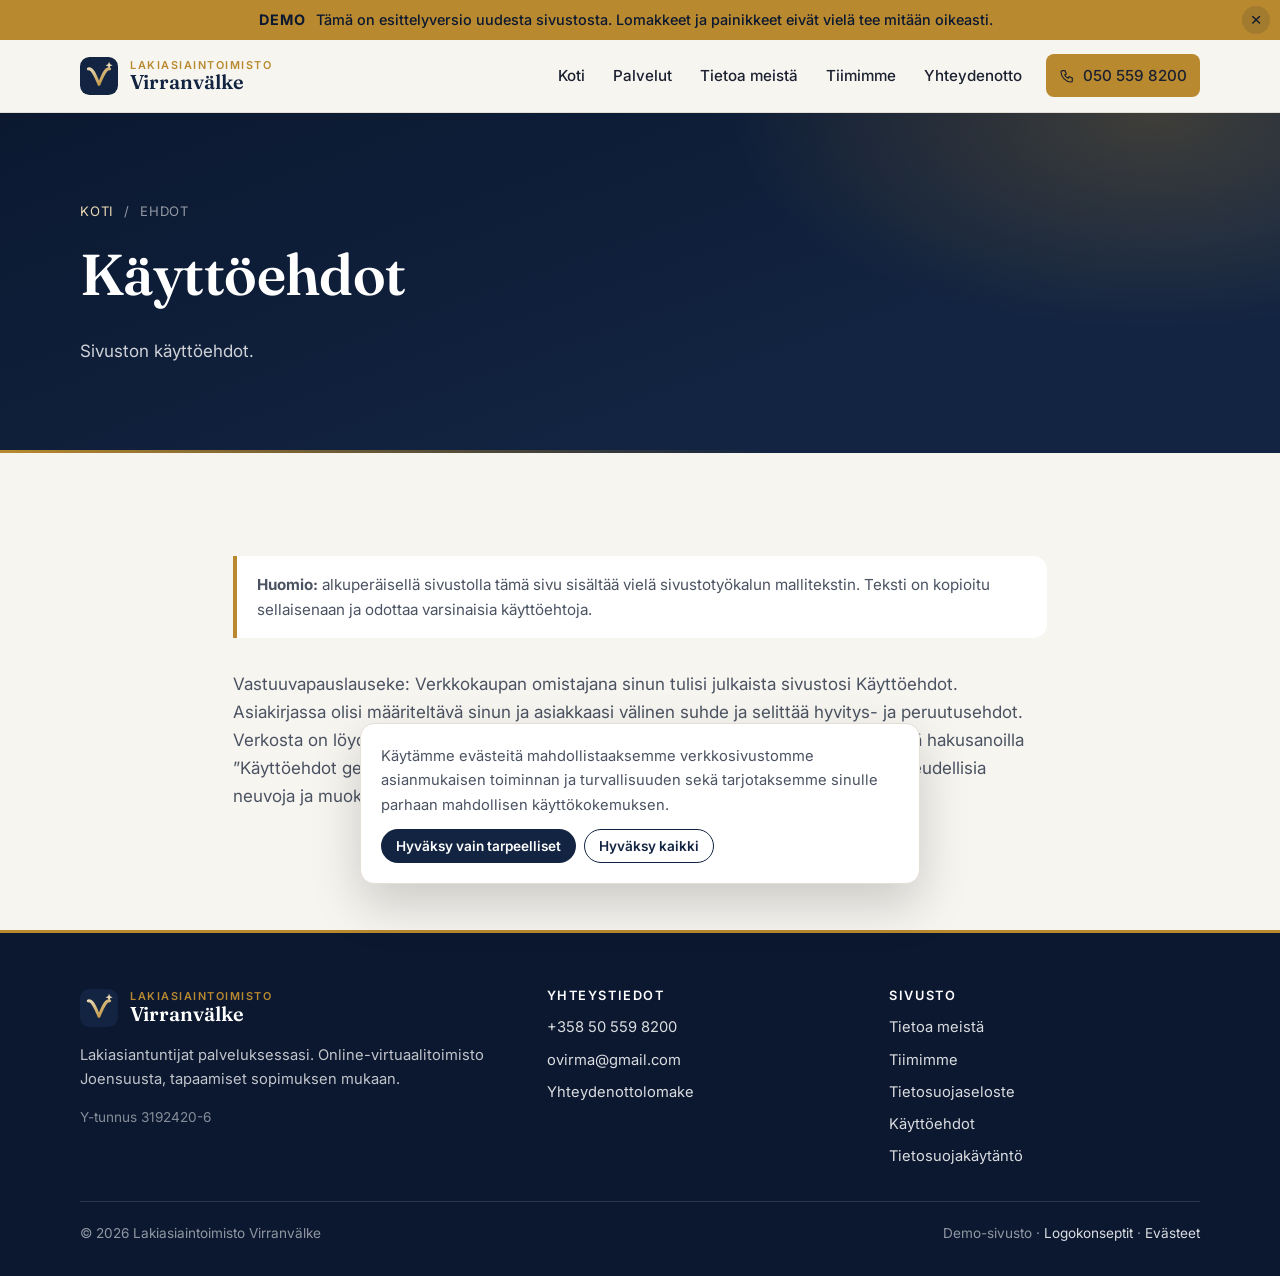
==== commit ec7d26c5: "Ollin kuva tiimisivulle ja etusivulle, demo-banneri suljettavaksi - assets/img/olli-virmajoki.jpg ha" ====
--- a/kayttoehdot.html
+++ b/kayttoehdot.html
@@ -14,12 +14,12 @@
 <link rel="preconnect" href="https://fonts.googleapis.com">
 <link rel="preconnect" href="https://fonts.gstatic.com" crossorigin>
 <link href="https://fonts.googleapis.com/css2?family=Fraunces:opsz,wght@9..144,500;9..144,600&family=Inter:wght@400;500;600;700&display=swap" rel="stylesheet">
-<link rel="stylesheet" href="assets/style.css?v=6">
+<link rel="stylesheet" href="assets/style.css?v=7">
 <link rel="icon" href="data:image/svg+xml,%3Csvg xmlns='http://www.w3.org/2000/svg' viewBox='0 0 64 64'%3E%3Crect width='64' height='64' rx='16' fill='%23122441'/%3E%3Cpath d='M14 20 C 21 18, 26 32, 32 46 C 38 32, 43 18, 50 20' fill='none' stroke='%23d6b86a' stroke-width='6' stroke-linecap='round' stroke-linejoin='round'/%3E%3Cpath d='M49 8 l1.7 4.3 4.3 1.7 -4.3 1.7 -1.7 4.3 -1.7 -4.3 -4.3 -1.7 4.3 -1.7z' fill='%23e9d9b5'/%3E%3C/svg%3E">
 </head>
 <body>
 <a class="skip-link" href="#main">Siirry sisältöön</a>
-<div class="demo-banner"><strong>Demo</strong> Tämä on esittelyversio uudesta sivustosta. Lomakkeet ja painikkeet eivät vielä tee mitään oikeasti.</div>
+<div class="demo-banner" id="demo-banner"><span><strong>Demo</strong> Tämä on esittelyversio uudesta sivustosta. Lomakkeet ja painikkeet eivät vielä tee mitään oikeasti.</span><button class="demo-close" type="button" aria-label="Sulje demo-ilmoitus" data-demo-close>&times;</button></div>
 <header class="site-header">
   <div class="container">
     <a class="brand" href="index.html"><svg class="brand-mark" width="38" height="38" viewBox="0 0 64 64" aria-hidden="true"><defs><linearGradient id="vv-h" x1="0" y1="0" x2="1" y2="1"><stop offset="0" stop-color="#e9d9b5"/><stop offset="1" stop-color="#b8892f"/></linearGradient></defs><rect width="64" height="64" rx="16" fill="#122441"/><path d="M14 20 C 21 18, 26 32, 32 46 C 38 32, 43 18, 50 20" fill="none" stroke="url(#vv-h)" stroke-width="5" stroke-linecap="round" stroke-linejoin="round"/><path d="M49 8 l1.7 4.3 4.3 1.7 -4.3 1.7 -1.7 4.3 -1.7 -4.3 -4.3 -1.7 4.3 -1.7z" fill="#e9d9b5"/></svg><span class="brand-text"><small>Lakiasiaintoimisto</small><span>Virranvälke</span></span></a>
@@ -87,6 +87,6 @@
   </div>
 </div>
 <div class="toast" id="toast" role="status" aria-live="polite"></div>
-<script src="assets/main.js?v=4"></script>
+<script src="assets/main.js?v=5"></script>
 </body>
 </html>
--- a/assets/style.css
+++ b/assets/style.css
@@ -62,6 +62,15 @@
   padding: 8px 16px;
 }
 .demo-banner strong { font-weight: 700; letter-spacing: .06em; text-transform: uppercase; margin-right: 6px; }
+.demo-banner { display: flex; align-items: center; justify-content: center; gap: 12px; padding-right: 44px; position: relative; }
+.demo-banner.hidden { display: none; }
+.demo-close {
+  position: absolute; right: 10px; top: 50%; transform: translateY(-50%);
+  width: 28px; height: 28px; border-radius: 50%; border: 0; cursor: pointer;
+  background: rgba(11, 24, 48, .12); color: var(--navy-deep); font-size: 1.2rem; line-height: 1;
+  display: grid; place-items: center; transition: background .15s;
+}
+.demo-close:hover { background: rgba(11, 24, 48, .25); }
 
 /* Header */
 .site-header {
@@ -310,6 +319,14 @@
 .featured-body p { color: var(--ink-soft); margin-bottom: 1em; }
 .featured-body .hero-actions { margin-top: 8px; }
 .avatar-lg { width: 112px; height: 112px; font-size: 2.3rem; box-shadow: 0 0 0 6px var(--gold-soft); }
+.photo { width: 64px; height: 64px; border-radius: 50%; object-fit: cover; object-position: center top; flex: none; }
+.photo-lg { width: 140px; height: 140px; box-shadow: 0 0 0 6px var(--gold-soft), 0 16px 32px rgba(18, 36, 65, .18); }
+.photo-xs { width: 24px; height: 24px; vertical-align: middle; margin-right: 6px; display: inline-block; }
+.dd-person { display: inline-flex; align-items: center; }
+.aside-person { display: flex; align-items: center; gap: 14px; margin-bottom: 20px; padding-bottom: 20px; border-bottom: 1px solid rgba(255,255,255,.14); }
+.aside-person .photo { box-shadow: 0 0 0 3px var(--gold); }
+.aside-person strong { display: block; color: var(--white); font-size: 1.05rem; }
+.aside-person span { font-size: .85rem; color: var(--gold-soft); }
 
 /* Contact */
 .contact-grid { display: grid; grid-template-columns: 1fr 1.15fr; gap: 40px; align-items: start; }
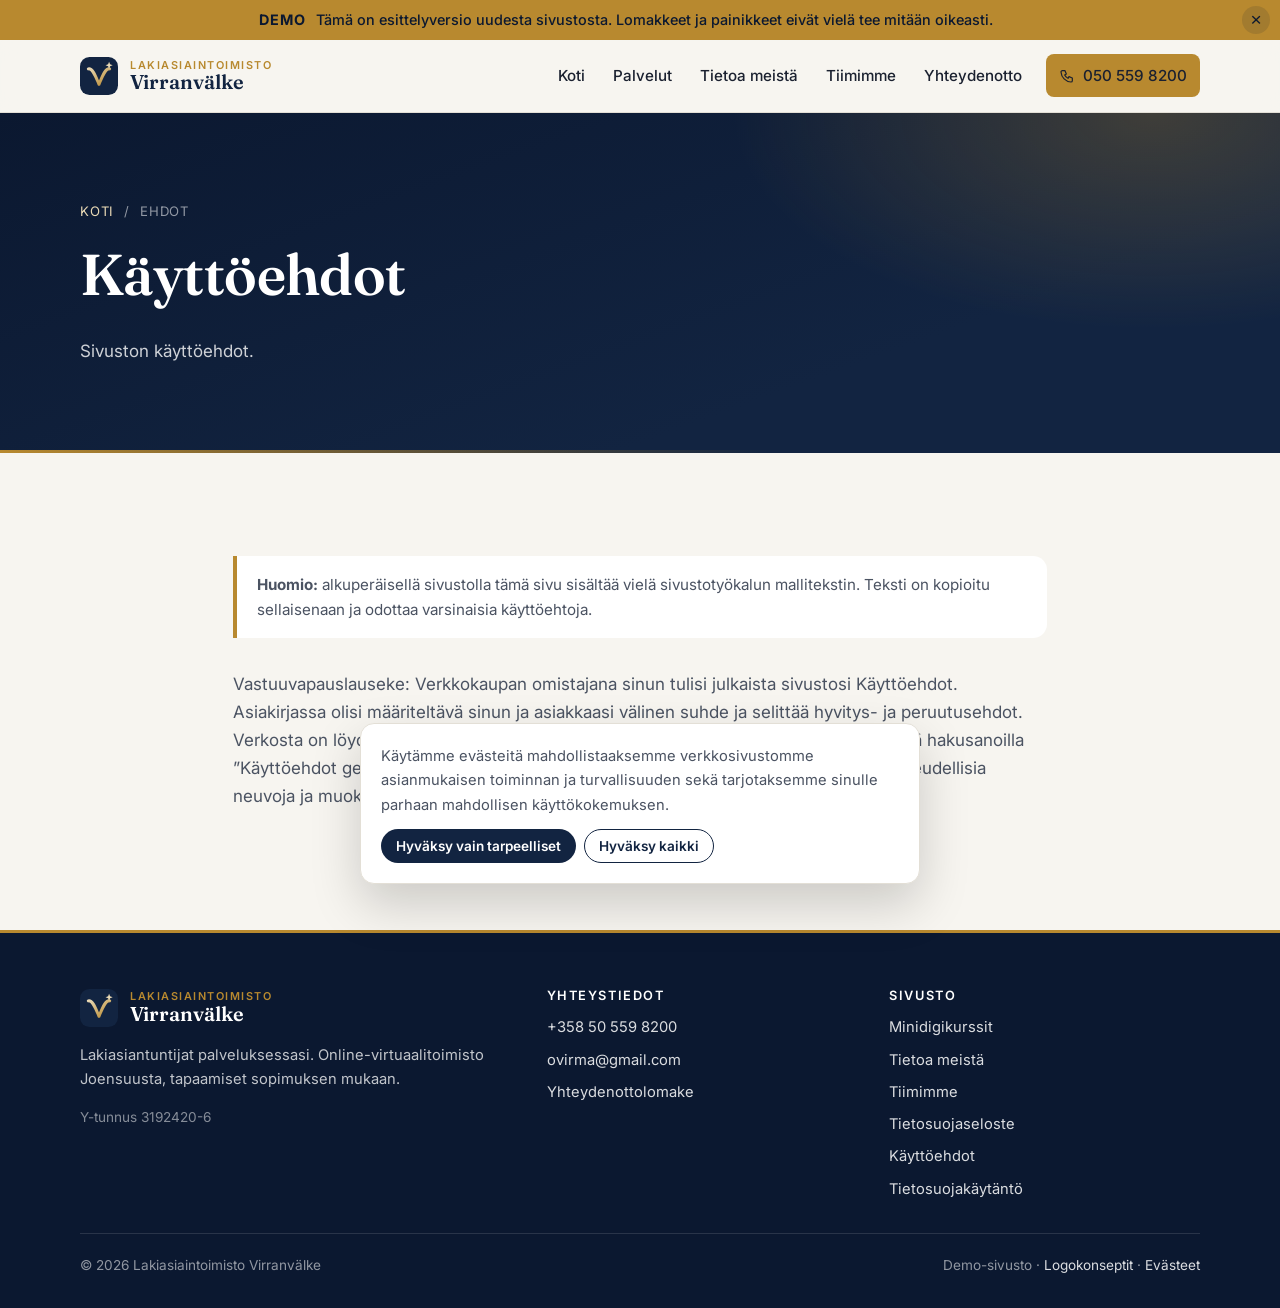
==== commit 3b876d34: "Minidigikurssit omiksi sivuiksi demo-tilauslomakkeella - kurssi-edunvalvontavaltakirja.html, kurssi-" ====
--- a/kayttoehdot.html
+++ b/kayttoehdot.html
@@ -14,7 +14,7 @@
 <link rel="preconnect" href="https://fonts.googleapis.com">
 <link rel="preconnect" href="https://fonts.gstatic.com" crossorigin>
 <link href="https://fonts.googleapis.com/css2?family=Fraunces:opsz,wght@9..144,500;9..144,600&family=Inter:wght@400;500;600;700&display=swap" rel="stylesheet">
-<link rel="stylesheet" href="assets/style.css?v=7">
+<link rel="stylesheet" href="assets/style.css?v=10">
 <link rel="icon" href="data:image/svg+xml,%3Csvg xmlns='http://www.w3.org/2000/svg' viewBox='0 0 64 64'%3E%3Crect width='64' height='64' rx='16' fill='%23122441'/%3E%3Cpath d='M14 20 C 21 18, 26 32, 32 46 C 38 32, 43 18, 50 20' fill='none' stroke='%23d6b86a' stroke-width='6' stroke-linecap='round' stroke-linejoin='round'/%3E%3Cpath d='M49 8 l1.7 4.3 4.3 1.7 -4.3 1.7 -1.7 4.3 -1.7 -4.3 -4.3 -1.7 4.3 -1.7z' fill='%23e9d9b5'/%3E%3C/svg%3E">
 </head>
 <body>
@@ -64,6 +64,7 @@
       <div>
         <h4>Sivusto</h4>
         <ul>
+          <li><a href="index.html#kurssit">Minidigikurssit</a></li>
           <li><a href="tietoa-meista.html">Tietoa meistä</a></li>
           <li><a href="tiimimme.html">Tiimimme</a></li>
           <li><a href="tietosuojaseloste.html">Tietosuojaseloste</a></li>
@@ -87,6 +88,6 @@
   </div>
 </div>
 <div class="toast" id="toast" role="status" aria-live="polite"></div>
-<script src="assets/main.js?v=5"></script>
+<script src="assets/main.js?v=6"></script>
 </body>
 </html>
--- a/assets/style.css
+++ b/assets/style.css
@@ -32,7 +32,7 @@
 img { max-width: 100%; display: block; }
 a { color: var(--navy-soft); text-decoration-thickness: 1px; text-underline-offset: 3px; }
 a:hover { color: var(--gold); }
-h1, h2, h3, h4 { font-family: var(--font-serif); font-weight: 600; line-height: 1.15; margin: 0 0 .5em; color: var(--navy); letter-spacing: -0.01em; }
+h1, h2, h3, h4 { font-family: var(--font-serif); font-weight: 600; line-height: 1.15; margin: 0 0 .5em; color: var(--navy); letter-spacing: -0.01em; overflow-wrap: break-word; hyphens: auto; }
 h1 { font-size: clamp(2.3rem, 5vw, 3.6rem); }
 h2 { font-size: clamp(1.8rem, 3.4vw, 2.5rem); }
 h3 { font-size: 1.35rem; }
@@ -198,8 +198,8 @@
 .trust-item { display: flex; gap: 14px; align-items: flex-start; }
 .trust-icon { flex: none; width: 40px; height: 40px; border-radius: 10px; background: var(--gold-soft); color: var(--navy); display: grid; place-items: center; }
 .trust-icon svg { width: 20px; height: 20px; }
-.trust-item strong { display: block; color: var(--navy); font-size: .95rem; line-height: 1.3; margin-bottom: 2px; }
-.trust-item span { font-size: .82rem; color: var(--ink-mute); line-height: 1.4; display: block; }
+.trust-item div > strong { display: block; color: var(--navy); font-size: .95rem; line-height: 1.3; margin-bottom: 2px; }
+.trust-item div > span { font-size: .82rem; color: var(--ink-mute); line-height: 1.4; display: block; }
 
 /* Page hero (subpages) */
 .page-hero {
@@ -349,6 +349,51 @@
 .fields-2 { display: grid; grid-template-columns: 1fr 1fr; gap: 0 16px; }
 .form-demo { margin-top: 12px; font-size: .85rem; color: var(--ink-mute); }
 
+/* Minidigikurssit */
+.course-layout { display: grid; grid-template-columns: 1.35fr .95fr; gap: 48px; align-items: start; }
+.course-body h2 { font-size: clamp(1.5rem, 2.6vw, 2rem); margin-top: 2.5rem; }
+.course-body .lead { margin-bottom: 1.25rem; }
+.author-box { display: flex; gap: 20px; align-items: flex-start; background: var(--white); border: 1px solid var(--line); border-radius: var(--radius); padding: 24px; margin: 2rem 0; box-shadow: var(--shadow); }
+.author-box .photo { width: 88px; height: 88px; box-shadow: 0 0 0 4px var(--gold-soft); }
+.author-box h3 { margin: 0 0 .5rem; }
+.author-box p { color: var(--ink-soft); margin-bottom: .75em; }
+.author-box p:last-child { margin-bottom: 0; }
+.includes { list-style: none; padding: 0; margin: 0 0 1.5rem; display: grid; gap: 14px; }
+.includes li { display: flex; gap: 14px; align-items: flex-start; background: var(--white); border: 1px solid var(--line); border-radius: var(--radius); padding: 18px 20px; }
+.inc-icon { flex: none; width: 42px; height: 42px; border-radius: 11px; background: var(--gold-soft); color: var(--navy); display: grid; place-items: center; }
+.inc-icon svg { width: 22px; height: 22px; }
+.includes strong { display: block; color: var(--navy); margin-bottom: 2px; }
+.includes p { margin: 0; color: var(--ink-soft); font-size: .95rem; }
+.outcome-box { background: var(--navy); color: var(--white); border-radius: var(--radius); padding: 28px; margin: 1.5rem 0; }
+.outcome-box h3 { color: var(--gold-soft); margin-top: 0; font-size: 1.2rem; }
+.outcome-box ul { margin: 0; padding-left: 1.2em; color: rgba(255,255,255,.85); }
+.outcome-box li { margin-bottom: 6px; }
+.guarantee { display: flex; gap: 18px; align-items: flex-start; background: var(--gold-soft); border-radius: var(--radius); padding: 24px; margin-top: 2rem; color: var(--navy-deep); }
+.guarantee h3 { margin: 0 0 .4rem; }
+.guarantee p { margin: 0 0 .6em; }
+.guarantee .inc-icon { background: var(--navy); color: var(--gold-soft); }
+.guarantee .muted { color: rgba(11, 24, 48, .65); font-size: .9rem; }
+.order-card { position: sticky; top: 96px; background: var(--white); border: 1px solid var(--line); border-radius: var(--radius); padding: 28px; box-shadow: 0 24px 50px rgba(18, 36, 65, .14); }
+.order-head { padding-bottom: 20px; margin-bottom: 20px; border-bottom: 1px solid var(--line); }
+.order-head .badge { display: inline-block; font-size: .72rem; font-weight: 700; letter-spacing: .08em; text-transform: uppercase; background: var(--gold); color: var(--navy-deep); padding: 4px 10px; border-radius: 999px; margin-bottom: 10px; }
+.order-head h3 { font-size: 1.25rem; margin-bottom: .5rem; }
+.order-head .muted { font-size: .85rem; margin: 0; }
+.price-row { display: flex; align-items: baseline; gap: 12px; margin-bottom: 4px; }
+.price-row strong { font-family: var(--font-serif); font-size: 2.2rem; color: var(--navy); line-height: 1; }
+.price-row s { color: var(--ink-mute); font-size: 1.05rem; }
+.order-form .field { margin-bottom: 12px; }
+.order-form .btn { width: 100%; margin-top: 6px; }
+.check { display: flex; gap: 10px; align-items: flex-start; font-size: .9rem; color: var(--ink-soft); margin: 4px 0 12px; }
+.check input { margin-top: 4px; accent-color: var(--gold); }
+.pay-note { display: flex; align-items: center; gap: 8px; font-size: .8rem; color: var(--ink-mute); margin: 12px 0 0; }
+.pay-note svg { width: 16px; height: 16px; }
+.order-done { text-align: center; padding: 8px 0; }
+.order-done .inc-icon { margin: 0 auto 14px; width: 56px; height: 56px; background: #e7f3ec; color: var(--ok); }
+.order-done .inc-icon svg { width: 28px; height: 28px; }
+.order-done h3 { margin-bottom: .5rem; }
+.order-done p { color: var(--ink-soft); font-size: .95rem; }
+.order-done .btn { margin-top: 8px; }
+
 /* Legal */
 .legal { max-width: 74ch; }
 .legal h2 { font-size: 1.35rem; margin-top: 2.2rem; }
@@ -412,8 +457,9 @@
   .grid-2, .grid-3, .team, .pricing { grid-template-columns: 1fr 1fr; }
   /* Kolmen kortin ryhmässä viimeinen kortti levenee koko riville, ettei se jää orvoksi */
   .grid-3 > :last-child:nth-child(odd), .pricing > :last-child:nth-child(odd) { grid-column: 1 / -1; }
-  .split, .contact-grid, .footer-grid, .featured { grid-template-columns: 1fr; }
+  .split, .contact-grid, .footer-grid, .featured, .course-layout { grid-template-columns: 1fr; }
   .featured { padding: 28px; }
+  .order-card { position: static; }
 }
 @media (max-width: 860px) {
   .nav-toggle { display: inline-flex; }
@@ -433,4 +479,6 @@
   .hero-card { padding: 24px; }
   .hero::before { display: none; }
   .form { padding: 24px 20px; }
-}
+  .page-hero h1 { font-size: 2rem; }
+  .order-card { padding: 22px; }
+}
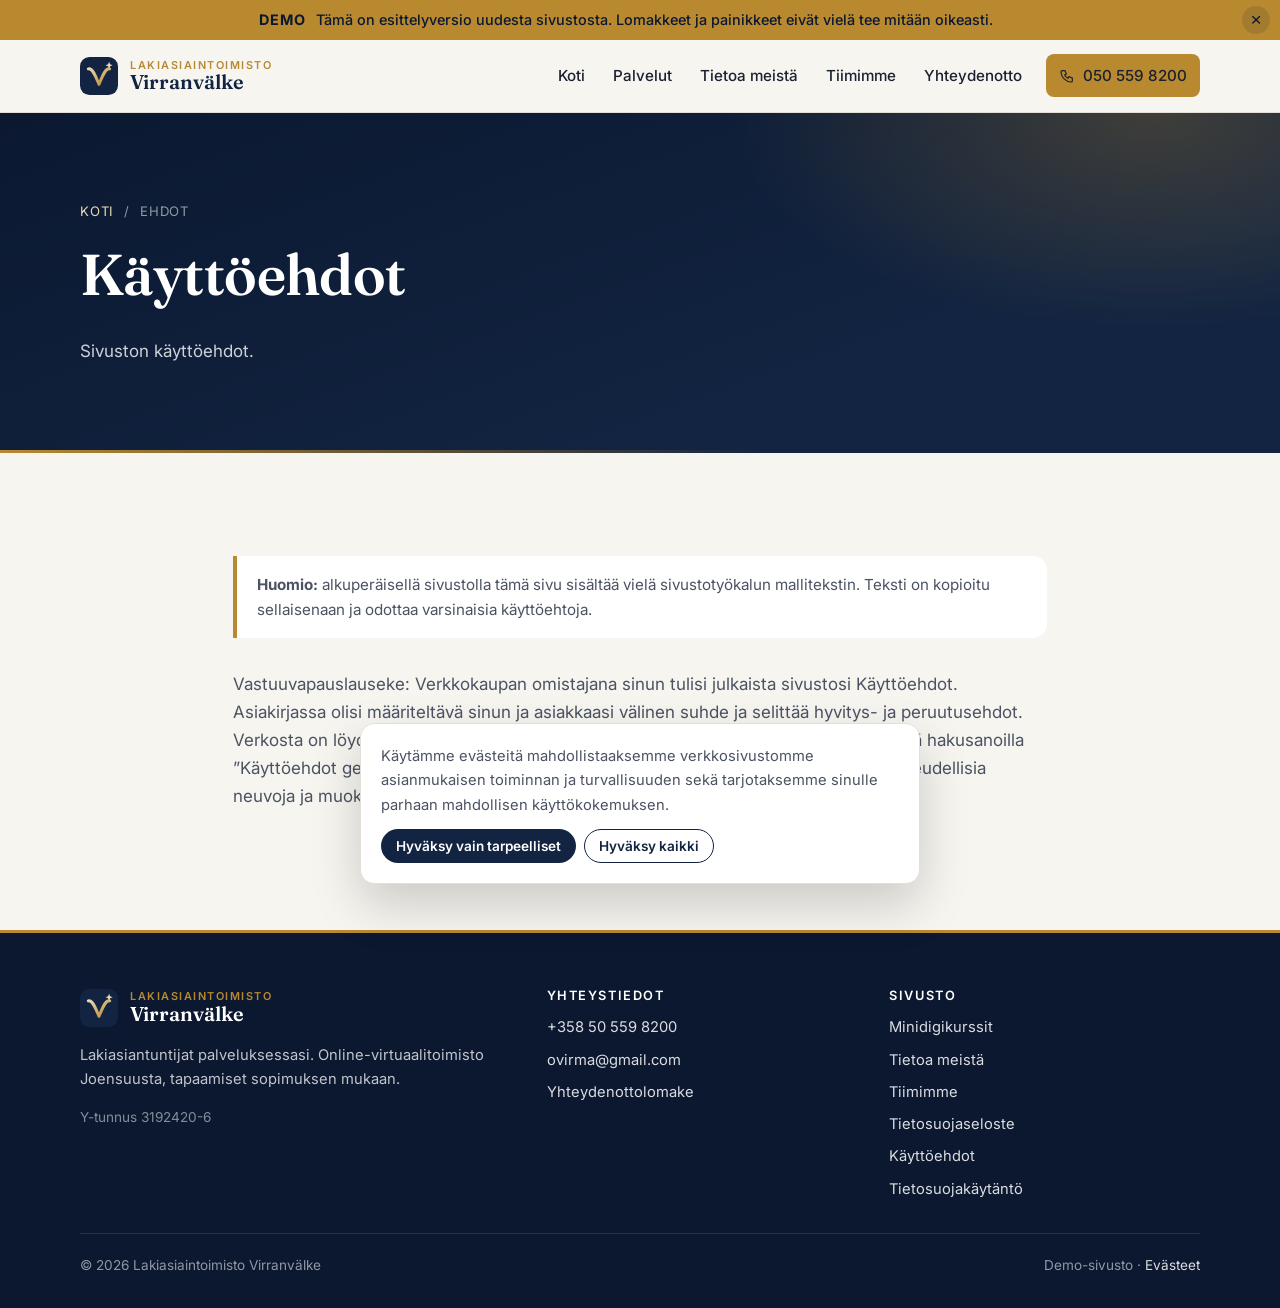
==== commit 5e1d44bb: "Poista logokonseptisivu demosta Co-Authored-By: Claude Fable 5.1 <noreply@anthropic.com>" ====
--- a/kayttoehdot.html
+++ b/kayttoehdot.html
@@ -14,7 +14,7 @@
 <link rel="preconnect" href="https://fonts.googleapis.com">
 <link rel="preconnect" href="https://fonts.gstatic.com" crossorigin>
 <link href="https://fonts.googleapis.com/css2?family=Fraunces:opsz,wght@9..144,500;9..144,600&family=Inter:wght@400;500;600;700&display=swap" rel="stylesheet">
-<link rel="stylesheet" href="assets/style.css?v=10">
+<link rel="stylesheet" href="assets/style.css?v=11">
 <link rel="icon" href="data:image/svg+xml,%3Csvg xmlns='http://www.w3.org/2000/svg' viewBox='0 0 64 64'%3E%3Crect width='64' height='64' rx='16' fill='%23122441'/%3E%3Cpath d='M14 20 C 21 18, 26 32, 32 46 C 38 32, 43 18, 50 20' fill='none' stroke='%23d6b86a' stroke-width='6' stroke-linecap='round' stroke-linejoin='round'/%3E%3Cpath d='M49 8 l1.7 4.3 4.3 1.7 -4.3 1.7 -1.7 4.3 -1.7 -4.3 -4.3 -1.7 4.3 -1.7z' fill='%23e9d9b5'/%3E%3C/svg%3E">
 </head>
 <body>
@@ -75,7 +75,7 @@
     </div>
     <div class="footer-bottom">
       <span>© 2026 Lakiasiaintoimisto Virranvälke</span>
-      <span>Demo-sivusto · <a href="logo.html">Logokonseptit</a> · <a href="#" data-cookie-open>Evästeet</a></span>
+      <span>Demo-sivusto · <a href="#" data-cookie-open>Evästeet</a></span>
     </div>
   </div>
 </footer>
--- a/assets/style.css
+++ b/assets/style.css
@@ -479,6 +479,6 @@
   .hero-card { padding: 24px; }
   .hero::before { display: none; }
   .form { padding: 24px 20px; }
-  .page-hero h1 { font-size: 2rem; }
+  .page-hero h1 { font-size: clamp(1.6rem, 7.6vw, 2.1rem); }
   .order-card { padding: 22px; }
 }
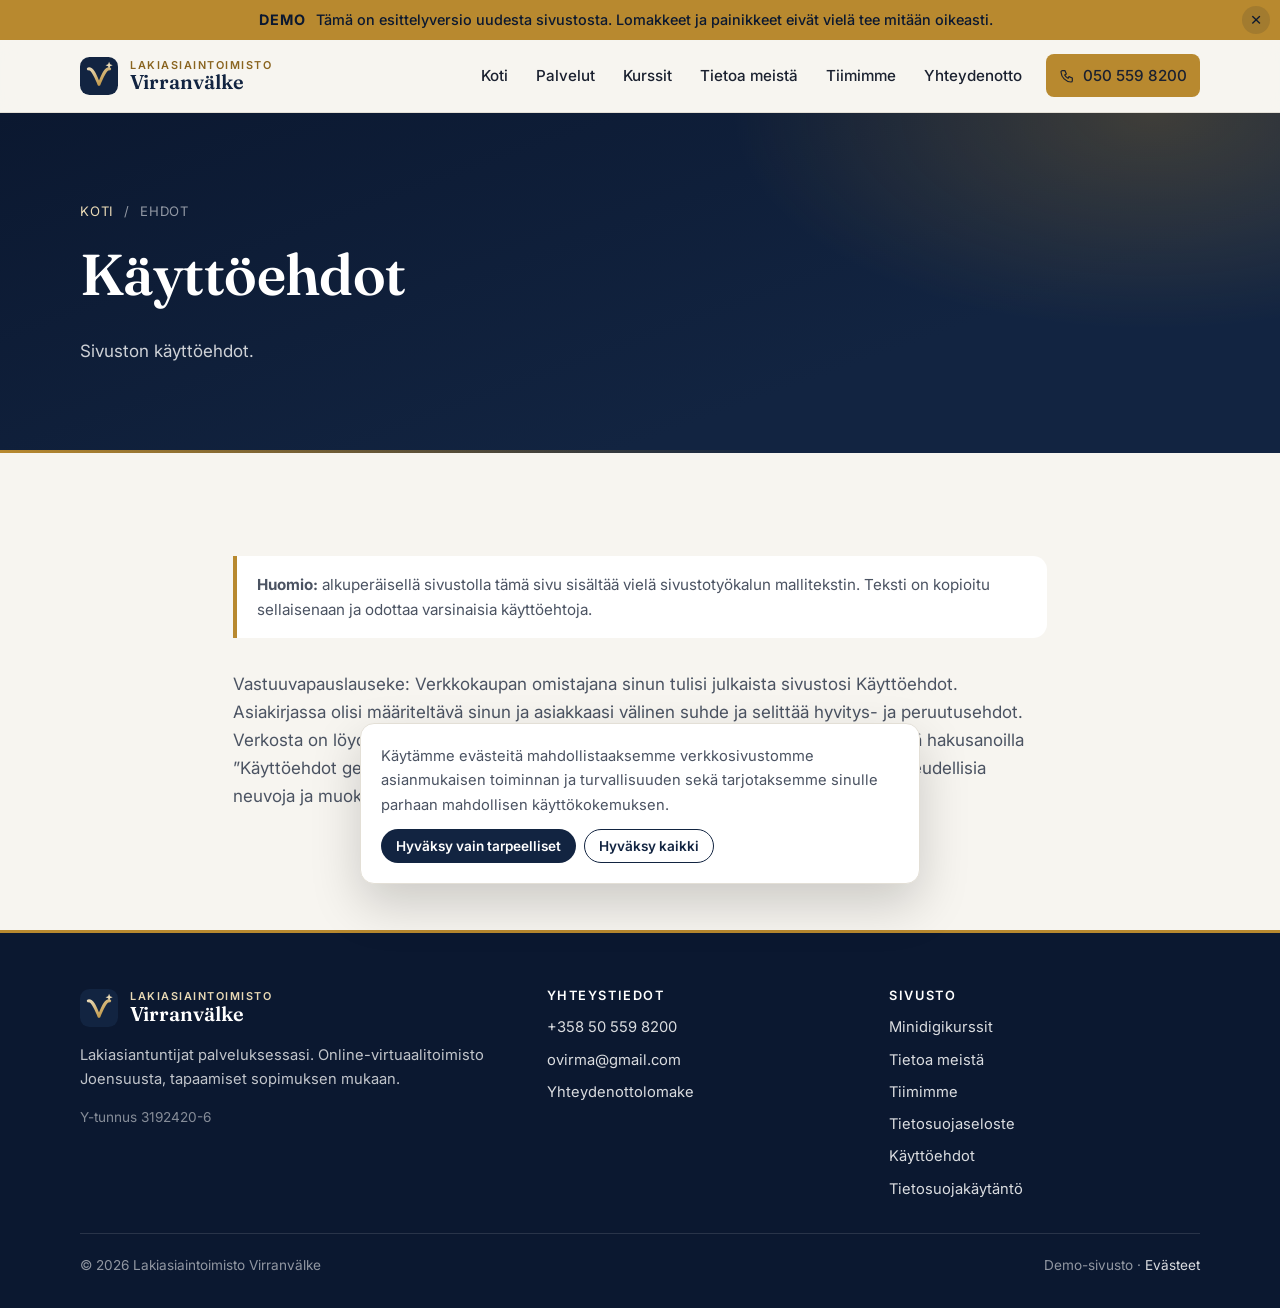
==== commit b992b2a6: "Tekstikontrasti, pienempi kuva ja navigaation aktiivinen tila - Kultainen teksti (#8a6420) ja aputek" ====
--- a/kayttoehdot.html
+++ b/kayttoehdot.html
@@ -14,7 +14,7 @@
 <link rel="preconnect" href="https://fonts.googleapis.com">
 <link rel="preconnect" href="https://fonts.gstatic.com" crossorigin>
 <link href="https://fonts.googleapis.com/css2?family=Fraunces:opsz,wght@9..144,500;9..144,600&family=Inter:wght@400;500;600;700&display=swap" rel="stylesheet">
-<link rel="stylesheet" href="assets/style.css?v=11">
+<link rel="stylesheet" href="assets/style.css?v=12">
 <link rel="icon" href="data:image/svg+xml,%3Csvg xmlns='http://www.w3.org/2000/svg' viewBox='0 0 64 64'%3E%3Crect width='64' height='64' rx='16' fill='%23122441'/%3E%3Cpath d='M14 20 C 21 18, 26 32, 32 46 C 38 32, 43 18, 50 20' fill='none' stroke='%23d6b86a' stroke-width='6' stroke-linecap='round' stroke-linejoin='round'/%3E%3Cpath d='M49 8 l1.7 4.3 4.3 1.7 -4.3 1.7 -1.7 4.3 -1.7 -4.3 -4.3 -1.7 4.3 -1.7z' fill='%23e9d9b5'/%3E%3C/svg%3E">
 </head>
 <body>
@@ -26,7 +26,7 @@
     <button class="nav-toggle" aria-label="Valikko" aria-expanded="false" aria-controls="nav">
       <svg width="22" height="22" viewBox="0 0 24 24" fill="none" stroke="currentColor" stroke-width="2" stroke-linecap="round"><path d="M4 7h16M4 12h16M4 17h16"/></svg>
     </button>
-    <nav class="nav" id="nav"><a href="index.html">Koti</a><a href="index.html#palvelut">Palvelut</a><a href="tietoa-meista.html">Tietoa meistä</a><a href="tiimimme.html">Tiimimme</a><a href="yhteydenotto.html">Yhteydenotto</a><a class="btn btn-gold btn-sm" href="tel:+358505598200"><svg width="24" height="24" viewBox="0 0 24 24" fill="none" stroke="currentColor" stroke-width="1.8" stroke-linecap="round" stroke-linejoin="round"><path d="M5 4h4l2 5-2.5 1.5a11 11 0 0 0 5 5L15 13l5 2v4a2 2 0 0 1-2 2A16 16 0 0 1 3 6a2 2 0 0 1 2-2"/></svg> 050 559 8200</a></nav>
+    <nav class="nav" id="nav"><a href="index.html">Koti</a><a href="index.html#palvelut">Palvelut</a><a href="index.html#kurssit">Kurssit</a><a href="tietoa-meista.html">Tietoa meistä</a><a href="tiimimme.html">Tiimimme</a><a href="yhteydenotto.html">Yhteydenotto</a><a class="btn btn-gold btn-sm" href="tel:+358505598200"><svg width="24" height="24" viewBox="0 0 24 24" fill="none" stroke="currentColor" stroke-width="1.8" stroke-linecap="round" stroke-linejoin="round"><path d="M5 4h4l2 5-2.5 1.5a11 11 0 0 0 5 5L15 13l5 2v4a2 2 0 0 1-2 2A16 16 0 0 1 3 6a2 2 0 0 1 2-2"/></svg> 050 559 8200</a></nav>
   </div>
 </header>
 <main id="main">
--- a/assets/style.css
+++ b/assets/style.css
@@ -4,12 +4,13 @@
   --navy-deep: #0b1830;
   --navy-soft: #1d3557;
   --gold: #b8892f;
+  --gold-text: #8a6420; /* kulta tekstikäyttöön: kontrasti vaalealla pohjalla >= 4.5:1 */
   --gold-soft: #e9d9b5;
   --paper: #f7f5f0;
   --white: #ffffff;
   --ink: #1b2130;
   --ink-soft: #4b5362;
-  --ink-mute: #7a8190;
+  --ink-mute: #656c7a;
   --line: #e3dfd6;
   --ok: #2f7d4f;
   --radius: 14px;
@@ -31,14 +32,14 @@
 }
 img { max-width: 100%; display: block; }
 a { color: var(--navy-soft); text-decoration-thickness: 1px; text-underline-offset: 3px; }
-a:hover { color: var(--gold); }
+a:hover { color: var(--gold-text); }
 h1, h2, h3, h4 { font-family: var(--font-serif); font-weight: 600; line-height: 1.15; margin: 0 0 .5em; color: var(--navy); letter-spacing: -0.01em; overflow-wrap: break-word; hyphens: auto; }
 h1 { font-size: clamp(2.3rem, 5vw, 3.6rem); }
 h2 { font-size: clamp(1.8rem, 3.4vw, 2.5rem); }
 h3 { font-size: 1.35rem; }
 p { margin: 0 0 1em; }
 .container { width: min(var(--max), 100% - 32px); margin-inline: auto; }
-.eyebrow { font-size: .8rem; font-weight: 600; letter-spacing: .14em; text-transform: uppercase; color: var(--gold); margin-bottom: .75rem; }
+.eyebrow { font-size: .8rem; font-weight: 600; letter-spacing: .14em; text-transform: uppercase; color: var(--gold-text); margin-bottom: .75rem; }
 .lead { font-size: 1.15rem; color: var(--ink-soft); max-width: 60ch; }
 .muted { color: var(--ink-mute); }
 .section { padding: clamp(56px, 8vw, 104px) 0; }
@@ -86,7 +87,8 @@
 .brand { display: flex; align-items: center; gap: 12px; text-decoration: none; color: var(--navy); }
 .brand-mark { width: 38px; height: 38px; flex: none; }
 .brand-text { display: flex; flex-direction: column; line-height: 1.05; }
-.brand-text small { font-size: .68rem; letter-spacing: .14em; text-transform: uppercase; color: var(--gold); font-weight: 600; }
+.brand-text small { font-size: .68rem; letter-spacing: .14em; text-transform: uppercase; color: var(--gold-text); font-weight: 600; }
+.brand-footer .brand-text small { color: var(--gold-soft); }
 .brand-text span { font-family: var(--font-serif); font-size: 1.25rem; font-weight: 600; }
 .nav { display: flex; align-items: center; gap: 4px; }
 .nav a { padding: 8px 12px; border-radius: 8px; font-size: .95rem; font-weight: 500; color: var(--ink); text-decoration: none; white-space: nowrap; }
@@ -242,11 +244,11 @@
 .brand:hover .brand-mark path:last-child { transform: scale(1.5) rotate(45deg); }
 .card-top { display: flex; align-items: center; justify-content: space-between; }
 .card-num { font-family: var(--font-serif); font-size: 1.1rem; color: var(--line); font-weight: 600; letter-spacing: .04em; }
-.card:hover .card-num { color: var(--gold); }
+.card:hover .card-num { color: var(--gold-text); }
 .card .icon { width: 48px; height: 48px; border-radius: 12px; background: var(--gold-soft); color: var(--navy); display: grid; place-items: center; }
 .card .icon svg { width: 24px; height: 24px; }
 .card h3 { margin: 4px 0 0; }
-.card .tagline { color: var(--gold); font-weight: 600; font-size: .95rem; margin: 0; }
+.card .tagline { color: var(--gold-text); font-weight: 600; font-size: .95rem; margin: 0; }
 .card p { margin: 0; color: var(--ink-soft); }
 .card ul { margin: 0; padding-left: 1.1em; color: var(--ink-soft); }
 .card li { margin-bottom: 4px; }
@@ -310,7 +312,7 @@
 .team { grid-template-columns: repeat(3, 1fr); }
 .avatar { width: 76px; height: 76px; border-radius: 50%; display: grid; place-items: center; font-family: var(--font-serif); font-size: 1.6rem; font-weight: 600; background: var(--navy); color: var(--gold-soft); }
 .avatar.open { background: var(--gold-soft); color: var(--navy); border: 2px dashed var(--gold); }
-.person .role { color: var(--gold); font-weight: 600; font-size: .9rem; margin: 0; }
+.person .role { color: var(--gold-text); font-weight: 600; font-size: .9rem; margin: 0; }
 .person .open-badge { align-self: flex-start; font-size: .75rem; font-weight: 700; letter-spacing: .08em; text-transform: uppercase; color: var(--ok); background: #e7f3ec; padding: 4px 10px; border-radius: 999px; }
 .featured { display: grid; grid-template-columns: 320px 1fr; gap: 40px; padding: 40px; }
 .featured-side { display: flex; flex-direction: column; gap: 10px; }
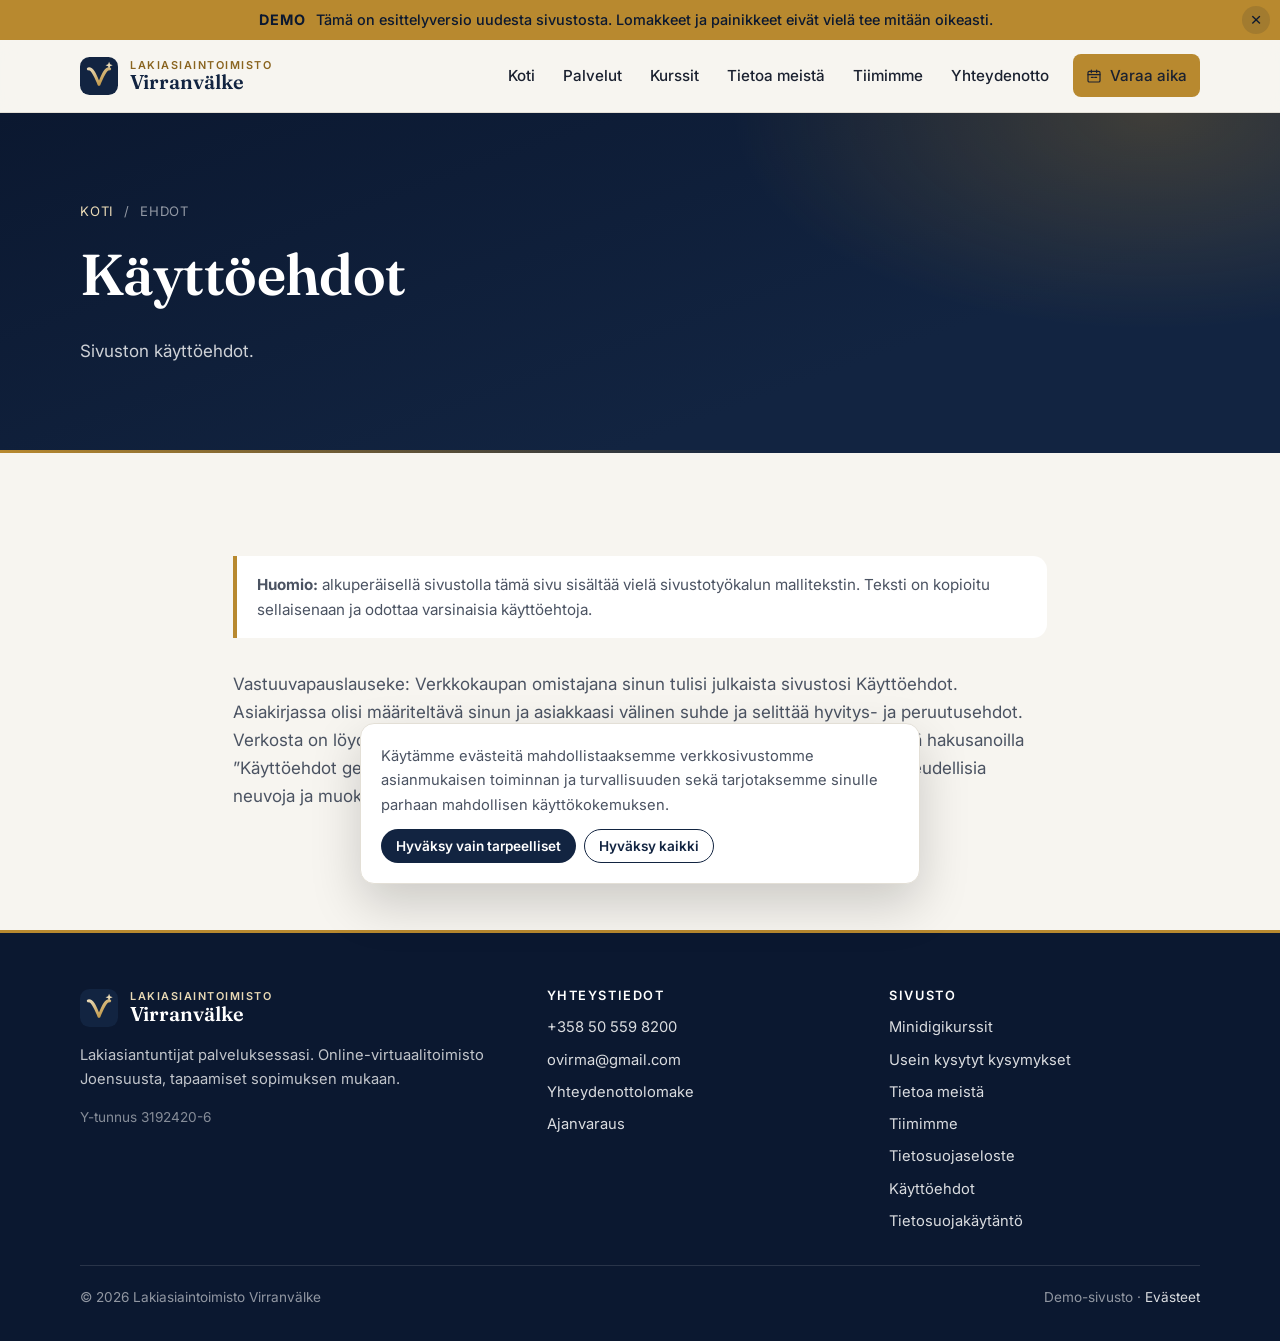
==== commit d41806c0: "Ajanvaraus, UKK-osio ja esimerkkipalaute Uusi ajanvaraus.html: aihe, tapaamistapa, kalenteri ja ajat" ====
--- a/kayttoehdot.html
+++ b/kayttoehdot.html
@@ -14,7 +14,7 @@
 <link rel="preconnect" href="https://fonts.googleapis.com">
 <link rel="preconnect" href="https://fonts.gstatic.com" crossorigin>
 <link href="https://fonts.googleapis.com/css2?family=Fraunces:opsz,wght@9..144,500;9..144,600&family=Inter:wght@400;500;600;700&display=swap" rel="stylesheet">
-<link rel="stylesheet" href="assets/style.css?v=12">
+<link rel="stylesheet" href="assets/style.css?v=13">
 <link rel="icon" href="data:image/svg+xml,%3Csvg xmlns='http://www.w3.org/2000/svg' viewBox='0 0 64 64'%3E%3Crect width='64' height='64' rx='16' fill='%23122441'/%3E%3Cpath d='M14 20 C 21 18, 26 32, 32 46 C 38 32, 43 18, 50 20' fill='none' stroke='%23d6b86a' stroke-width='6' stroke-linecap='round' stroke-linejoin='round'/%3E%3Cpath d='M49 8 l1.7 4.3 4.3 1.7 -4.3 1.7 -1.7 4.3 -1.7 -4.3 -4.3 -1.7 4.3 -1.7z' fill='%23e9d9b5'/%3E%3C/svg%3E">
 </head>
 <body>
@@ -26,7 +26,7 @@
     <button class="nav-toggle" aria-label="Valikko" aria-expanded="false" aria-controls="nav">
       <svg width="22" height="22" viewBox="0 0 24 24" fill="none" stroke="currentColor" stroke-width="2" stroke-linecap="round"><path d="M4 7h16M4 12h16M4 17h16"/></svg>
     </button>
-    <nav class="nav" id="nav"><a href="index.html">Koti</a><a href="index.html#palvelut">Palvelut</a><a href="index.html#kurssit">Kurssit</a><a href="tietoa-meista.html">Tietoa meistä</a><a href="tiimimme.html">Tiimimme</a><a href="yhteydenotto.html">Yhteydenotto</a><a class="btn btn-gold btn-sm" href="tel:+358505598200"><svg width="24" height="24" viewBox="0 0 24 24" fill="none" stroke="currentColor" stroke-width="1.8" stroke-linecap="round" stroke-linejoin="round"><path d="M5 4h4l2 5-2.5 1.5a11 11 0 0 0 5 5L15 13l5 2v4a2 2 0 0 1-2 2A16 16 0 0 1 3 6a2 2 0 0 1 2-2"/></svg> 050 559 8200</a></nav>
+    <nav class="nav" id="nav"><a href="index.html">Koti</a><a href="index.html#palvelut">Palvelut</a><a href="index.html#kurssit">Kurssit</a><a href="tietoa-meista.html">Tietoa meistä</a><a href="tiimimme.html">Tiimimme</a><a href="yhteydenotto.html">Yhteydenotto</a><a class="btn btn-gold btn-sm" href="ajanvaraus.html"><svg width="24" height="24" viewBox="0 0 24 24" fill="none" stroke="currentColor" stroke-width="1.8" stroke-linecap="round" stroke-linejoin="round"><rect x="3" y="5" width="18" height="16" rx="2"/><path d="M3 10h18"/><path d="M8 3v4"/><path d="M16 3v4"/><path d="M8 14h3"/><path d="M13 14h3"/></svg> Varaa aika</a></nav>
   </div>
 </header>
 <main id="main">
@@ -59,12 +59,14 @@
           <li><a href="tel:+358505598200">+358 50 559 8200</a></li>
           <li><a href="mailto:ovirma@gmail.com">ovirma@gmail.com</a></li>
           <li><a href="yhteydenotto.html">Yhteydenottolomake</a></li>
+          <li><a href="ajanvaraus.html">Ajanvaraus</a></li>
         </ul>
       </div>
       <div>
         <h4>Sivusto</h4>
         <ul>
           <li><a href="index.html#kurssit">Minidigikurssit</a></li>
+          <li><a href="index.html#ukk">Usein kysytyt kysymykset</a></li>
           <li><a href="tietoa-meista.html">Tietoa meistä</a></li>
           <li><a href="tiimimme.html">Tiimimme</a></li>
           <li><a href="tietosuojaseloste.html">Tietosuojaseloste</a></li>
@@ -88,6 +90,6 @@
   </div>
 </div>
 <div class="toast" id="toast" role="status" aria-live="polite"></div>
-<script src="assets/main.js?v=6"></script>
+<script src="assets/main.js?v=7"></script>
 </body>
 </html>
--- a/assets/style.css
+++ b/assets/style.css
@@ -396,6 +396,94 @@
 .order-done p { color: var(--ink-soft); font-size: .95rem; }
 .order-done .btn { margin-top: 8px; }
 
+/* UKK ja asiakaspalaute */
+.faq { border-top: 1px solid var(--line); }
+.faq-layout { display: grid; grid-template-columns: 1.3fr .8fr; gap: 48px; align-items: start; }
+.faq-lead { max-width: 60ch; margin-bottom: 1.75rem; }
+.faq-list { display: flex; flex-direction: column; gap: 10px; margin-bottom: 1.5rem; }
+.faq-list details { background: var(--white); border: 1px solid var(--line); border-radius: 12px; transition: box-shadow .2s, border-color .2s; }
+.faq-list details[open] { box-shadow: var(--shadow); border-color: #d9d2c2; }
+.faq-list summary { list-style: none; cursor: pointer; display: flex; justify-content: space-between; align-items: center; gap: 16px; padding: 16px 20px; font-weight: 600; color: var(--navy); border-radius: 12px; }
+.faq-list summary::-webkit-details-marker { display: none; }
+.faq-list summary::after { content: "+"; flex: none; width: 28px; height: 28px; border-radius: 50%; display: grid; place-items: center; background: var(--gold-soft); color: var(--navy); font-weight: 500; font-size: 1.25rem; line-height: 1; transition: transform .25s, background .2s; }
+.faq-list summary:hover::after { background: var(--gold); }
+.faq-list details[open] summary::after { transform: rotate(45deg); }
+.faq-list summary:focus-visible { outline: 2px solid var(--gold); outline-offset: 2px; }
+.faq-body { padding: 0 20px 18px; color: var(--ink-soft); }
+.faq-body p { margin: 0 0 .75em; }
+.faq-body p:last-child { margin-bottom: 0; }
+.faq-body ul { margin: .25em 0 .75em; padding-left: 1.2em; }
+.faq-body li { margin-bottom: 4px; }
+.faq-aside { display: flex; flex-direction: column; gap: 20px; position: sticky; top: 96px; }
+.faq-aside .aside h3 { font-size: 1.15rem; margin-bottom: .5rem; }
+.faq-aside .aside .muted { margin-bottom: 1.1rem; }
+.testimonial { position: relative; margin: 0; background: var(--navy); color: var(--white); border-radius: var(--radius); padding: 30px 28px 26px; box-shadow: 0 24px 50px rgba(18, 36, 65, .25); overflow: hidden; }
+.testimonial::before { content: "\201C"; position: absolute; top: -22px; right: 16px; font-family: var(--font-serif); font-size: 10rem; line-height: 1; color: var(--gold); opacity: .3; pointer-events: none; }
+.testimonial .stars { color: var(--gold-soft); letter-spacing: 2px; font-size: 1rem; margin-bottom: 12px; }
+.testimonial blockquote { position: relative; margin: 0 0 20px; font-family: var(--font-serif); font-size: 1.2rem; line-height: 1.5; color: var(--white); }
+.testimonial figcaption { display: flex; align-items: center; gap: 12px; }
+.testimonial .avatar { width: 44px; height: 44px; border-radius: 50%; background: var(--gold-soft); color: var(--navy-deep); display: grid; place-items: center; font-weight: 700; font-size: .9rem; flex: none; }
+.testimonial figcaption strong { display: block; color: var(--white); }
+.testimonial figcaption span { font-size: .85rem; color: rgba(255,255,255,.65); }
+.testimonial .demo-tag { margin: 18px 0 0; font-size: .78rem; color: rgba(255,255,255,.5); }
+
+/* Ajanvaraus */
+.booking-layout { display: grid; grid-template-columns: 1.2fr .8fr; gap: 48px; align-items: start; }
+.booking { background: var(--white); border: 1px solid var(--line); border-radius: var(--radius); padding: 32px; box-shadow: var(--shadow); }
+.bk-step { padding-bottom: 28px; margin-bottom: 28px; border-bottom: 1px solid var(--line); }
+.bk-step:last-child { padding-bottom: 0; margin-bottom: 0; border-bottom: 0; }
+.bk-step-head { display: flex; gap: 14px; align-items: flex-start; margin-bottom: 18px; }
+.bk-step-head h2 { font-size: 1.25rem; margin: 3px 0 2px; }
+.bk-step-head p { margin: 0; color: var(--ink-mute); font-size: .92rem; }
+.choices { display: grid; grid-template-columns: 1fr 1fr; gap: 10px; }
+.choices-3 { grid-template-columns: repeat(3, 1fr); }
+.choice { position: relative; display: flex; gap: 10px; align-items: flex-start; padding: 14px 16px; border: 1px solid var(--line); border-radius: 12px; background: var(--paper); cursor: pointer; transition: border-color .15s, box-shadow .15s, background .15s; }
+.choice:hover { border-color: var(--gold); }
+.choice input { position: absolute; opacity: 0; width: 1px; height: 1px; }
+.choice:focus-within { outline: 2px solid var(--gold); outline-offset: 1px; }
+.choice.selected { border-color: var(--navy); background: var(--white); box-shadow: inset 0 0 0 1px var(--navy); }
+.choice::before { content: ""; flex: none; width: 18px; height: 18px; border-radius: 50%; border: 2px solid #c9c4b6; margin-top: 2px; background: var(--white); transition: border-color .15s, background .15s; }
+.choice.selected::before { border-color: var(--navy); background: var(--navy); box-shadow: inset 0 0 0 3px var(--white); }
+.choice span { display: flex; flex-direction: column; gap: 2px; min-width: 0; }
+.choice strong { color: var(--navy); font-size: .95rem; line-height: 1.3; }
+.choice small { color: var(--ink-mute); font-size: .82rem; line-height: 1.4; }
+.cal-wrap { display: grid; grid-template-columns: minmax(0, 330px) 1fr; gap: 28px; }
+.cal-head { display: flex; align-items: center; justify-content: space-between; margin-bottom: 10px; }
+.cal-head strong { font-family: var(--font-serif); font-size: 1.1rem; color: var(--navy); text-transform: capitalize; }
+.cal-nav { width: 34px; height: 34px; border-radius: 8px; border: 1px solid var(--line); background: var(--white); color: var(--navy); cursor: pointer; font-size: 1.4rem; line-height: 1; display: grid; place-items: center; padding: 0 0 2px; }
+.cal-nav:hover:not(:disabled) { background: var(--gold-soft); border-color: var(--gold); }
+.cal-nav:disabled { opacity: .35; cursor: default; }
+.cal-week, .cal-grid { display: grid; grid-template-columns: repeat(7, 1fr); gap: 4px; }
+.cal-week span { text-align: center; font-size: .72rem; letter-spacing: .08em; text-transform: uppercase; color: var(--ink-mute); padding: 4px 0; }
+.cal-day { aspect-ratio: 1; border-radius: 8px; border: 1px solid transparent; background: var(--paper); color: var(--navy); font: inherit; font-size: .9rem; font-weight: 500; cursor: pointer; transition: background .15s, border-color .15s; }
+.cal-day:hover:not(:disabled) { border-color: var(--gold); background: var(--gold-soft); }
+.cal-day:disabled { color: #b3b7c0; background: transparent; cursor: default; }
+.cal-day.today { box-shadow: inset 0 0 0 1px var(--gold); }
+.cal-day.selected { background: var(--navy); color: var(--white); border-color: var(--navy); }
+.cal-day:focus-visible, .slot:focus-visible { outline: 2px solid var(--gold); outline-offset: 1px; }
+.slots-title { font-weight: 600; color: var(--navy); font-size: .95rem; margin: 0 0 10px; }
+.slots { display: grid; grid-template-columns: repeat(3, 1fr); gap: 8px; }
+.slot { padding: 9px 6px; border-radius: 8px; border: 1px solid var(--line); background: var(--white); color: var(--navy); font: inherit; font-size: .9rem; font-weight: 500; cursor: pointer; transition: background .15s, border-color .15s; }
+.slot:hover:not(:disabled) { border-color: var(--gold); background: var(--gold-soft); }
+.slot.taken { color: #b3b7c0; text-decoration: line-through; background: var(--paper); cursor: default; }
+.slot.selected { background: var(--navy); color: var(--white); border-color: var(--navy); }
+.bk-note { margin: 16px 0 0; font-size: .85rem; color: var(--ink-mute); }
+.bk-error { color: #9b2c2c; font-size: .9rem; font-weight: 500; margin: 0 0 12px; }
+.booking .btn-gold { width: 100%; margin-top: 6px; }
+.bk-summary { position: sticky; top: 96px; }
+.bk-dl { display: grid; grid-template-columns: auto 1fr; gap: 10px 18px; margin: 0 0 20px; font-size: .95rem; }
+.bk-dl dt { color: var(--ink-mute); }
+.bk-dl dd { margin: 0; color: var(--navy); font-weight: 600; }
+.bk-info { background: var(--paper); border-radius: 12px; padding: 14px 16px; font-size: .9rem; color: var(--ink-soft); }
+.bk-info p { margin: 0; }
+.bk-info strong { color: var(--navy); }
+.booking-done { text-align: center; padding: 48px 32px; }
+.booking-done .inc-icon { margin: 0 auto 16px; width: 64px; height: 64px; background: #e7f3ec; color: var(--ok); }
+.booking-done .inc-icon svg { width: 30px; height: 30px; }
+.booking-done h2 { font-size: 1.6rem; }
+.booking-done p { color: var(--ink-soft); max-width: 50ch; margin-inline: auto; }
+.booking-done .btn { margin-top: 8px; }
+
 /* Legal */
 .legal { max-width: 74ch; }
 .legal h2 { font-size: 1.35rem; margin-top: 2.2rem; }
@@ -440,7 +528,7 @@
 .no-js .reveal { opacity: 1; transform: none; }
 @media (prefers-reduced-motion: reduce) {
   .reveal { opacity: 1; transform: none; transition: none; }
-  .card, .btn { transition: none; }
+  .card, .btn, .faq-list summary::after, .choice, .cal-day, .slot { transition: none; }
   .wave, .spark, .hero-copy > *, .hero-card, .hero h1 em { animation: none; }
   .spark { opacity: .6; }
   .hero h1 em { color: var(--gold-soft); background: none; -webkit-background-clip: initial; background-clip: initial; }
@@ -459,7 +547,9 @@
   .grid-2, .grid-3, .team, .pricing { grid-template-columns: 1fr 1fr; }
   /* Kolmen kortin ryhmässä viimeinen kortti levenee koko riville, ettei se jää orvoksi */
   .grid-3 > :last-child:nth-child(odd), .pricing > :last-child:nth-child(odd) { grid-column: 1 / -1; }
-  .split, .contact-grid, .footer-grid, .featured, .course-layout { grid-template-columns: 1fr; }
+  .split, .contact-grid, .footer-grid, .featured, .course-layout, .faq-layout, .booking-layout { grid-template-columns: 1fr; }
+  .faq-aside, .bk-summary { position: static; }
+  .choices-3 { grid-template-columns: 1fr 1fr; }
   .featured { padding: 28px; }
   .order-card { position: static; }
 }
@@ -483,4 +573,10 @@
   .form { padding: 24px 20px; }
   .page-hero h1 { font-size: clamp(1.6rem, 7.6vw, 2.1rem); }
   .order-card { padding: 22px; }
-}
+  .booking { padding: 24px 20px; }
+  .choices, .choices-3 { grid-template-columns: 1fr; }
+  .cal-wrap { grid-template-columns: 1fr; }
+  .slots { grid-template-columns: repeat(4, 1fr); }
+  .booking-done { padding: 36px 20px; }
+  .testimonial { padding: 26px 22px 22px; }
+}
